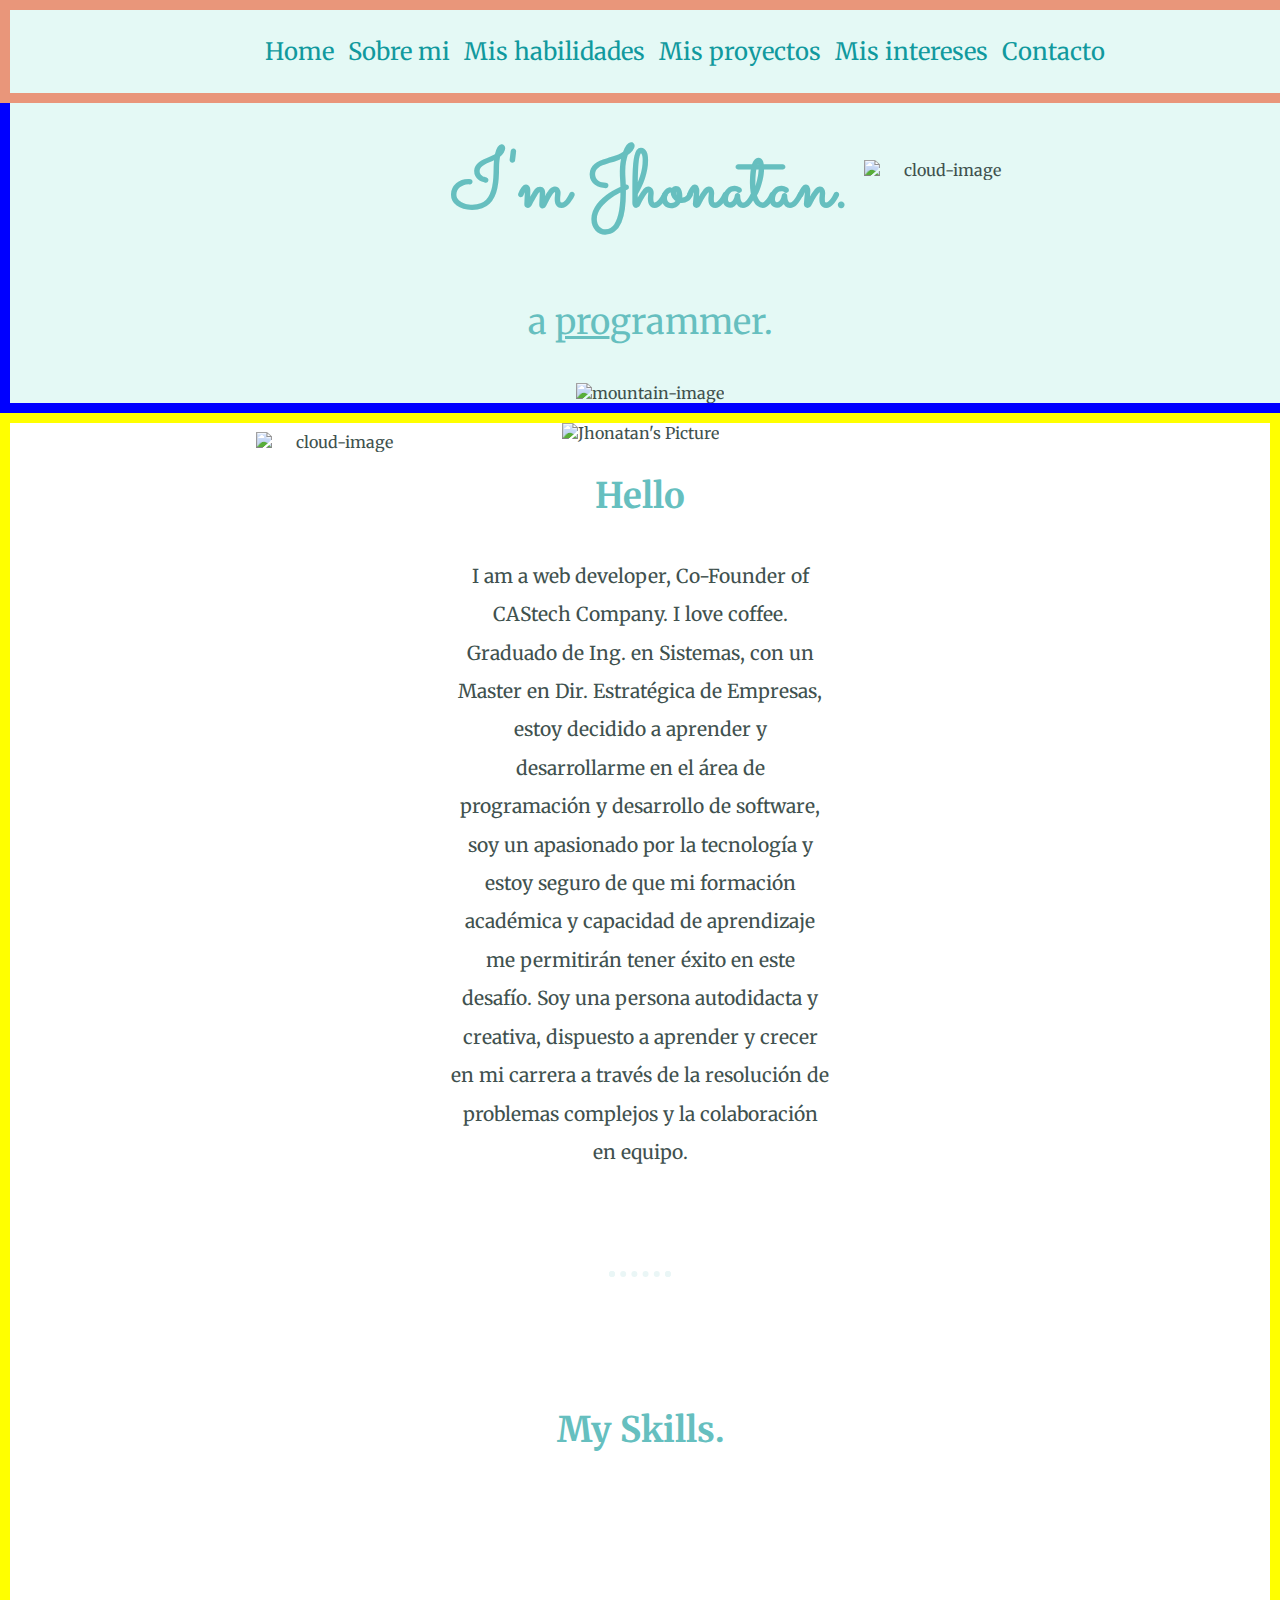
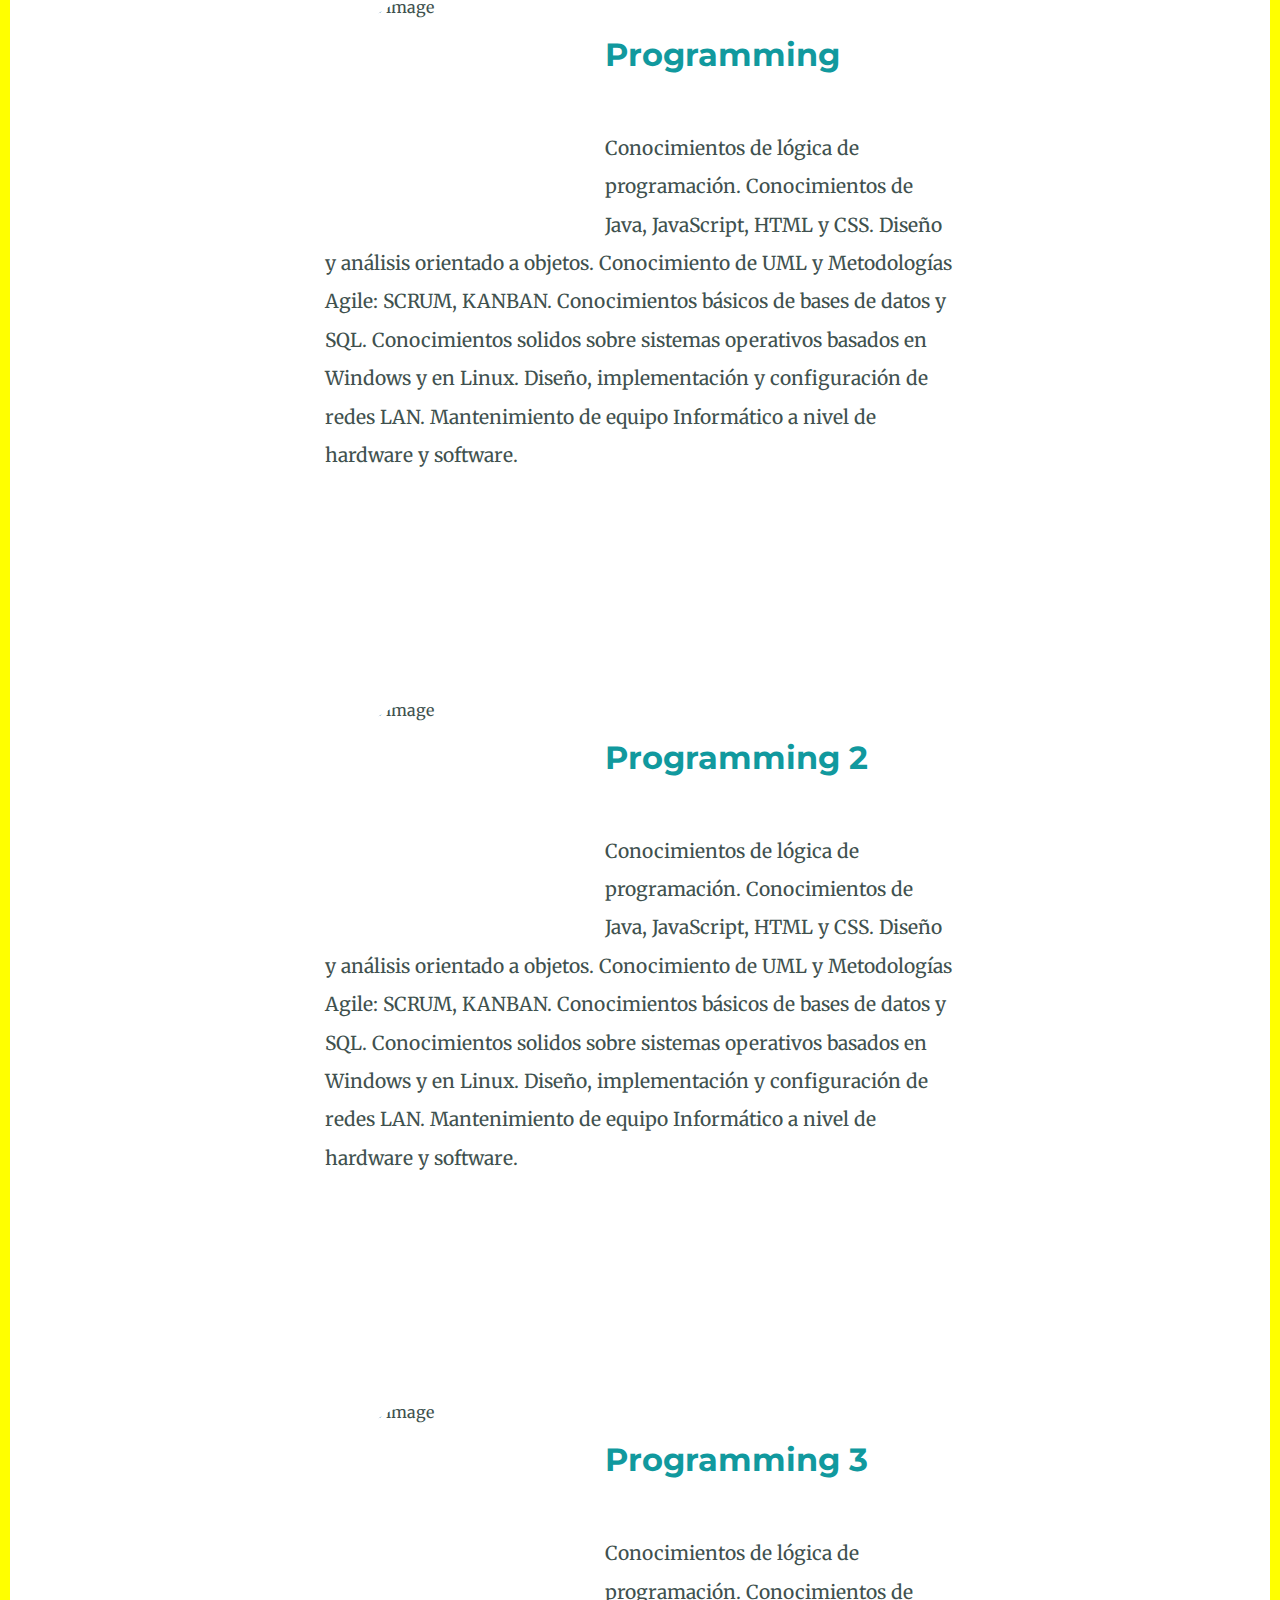
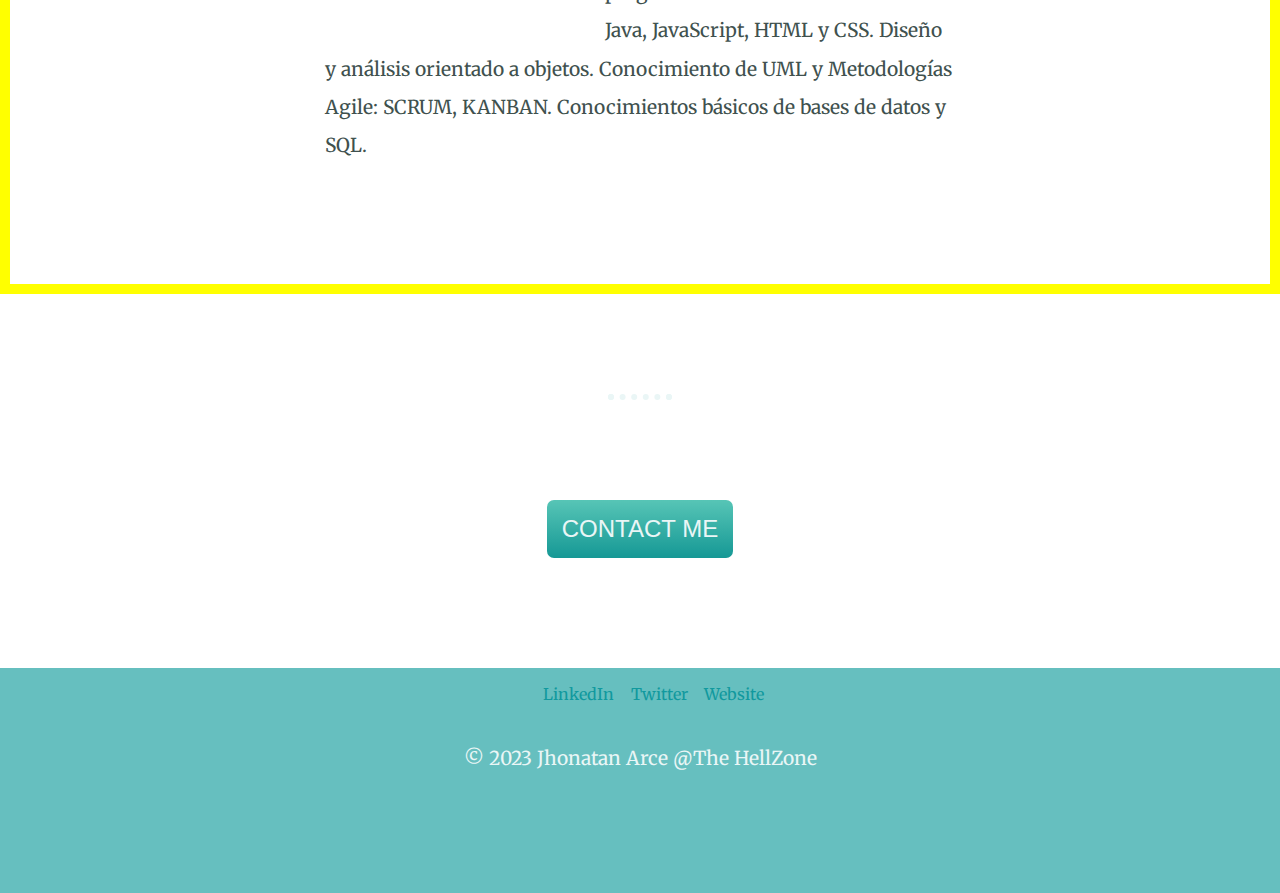
==== index.html @ 9ab86572 "Update index.html" ====
<!doctype html>
<html class="no-js" lang="en">

<head>
  <meta charset="utf-8">
  <title>Jhonatan Arce</title>
  <meta name="description" content="">
  <meta name="viewport" content="width=device-width, initial-scale=1">

  <meta property="og:title" content="">
  <meta property="og:type" content="">
  <meta property="og:url" content="">
  <meta property="og:image" content="">

  <link rel="manifest" href="site.webmanifest">
  <link rel="apple-touch-icon" href="icon.png">
  <!-- Place favicon.ico in the root directory -->

  <link rel="stylesheet" href="css/normalize.css">
  <link rel="stylesheet" href="css/style.css">
  <link rel="stylesheet" href="css/main.css">
  <link rel="icon" href="favicon1.ico">

  <!-- GOOGLE FONTS-->
  <link rel="preconnect" href="https://fonts.googleapis.com">
  <link rel="preconnect" href="https://fonts.gstatic.com" crossorigin>
  <link href="https://fonts.googleapis.com/css2?family=Merriweather&family=Montserrat&family=Sacramento&display=swap" rel="stylesheet">

  <meta name="theme-color" content="#fafafa">
</head>

<body>
<header id="menu">
  <section>
    <nav id="">
      <ul id="items">
        <li>
          <a class="menus" href="">Home</a>
        </li>
        <li>
          <a class="menus" href="">Sobre mi</a>
        </li>
        <li>
          <a class="menus" href="">Mis habilidades</a>
        </li>
        <li>
          <a class="menus" href="">Mis proyectos</a>
        </li>
        <li>
          <a class="menus" href="">Mis intereses</a>
        </li>
        <li>
          <a class="menus" href="">Contacto</a>
        </li>
      </ul>
    </nav>
  </section>
</header>
<div class="top-container">
  <h1>I'm Jhonatan.</h1>
  <h2 class="titulo1">a <span class="pro">pro</span>grammer.</h2>
  <img class="top-cloud" src="./my_css_site/img/cloud.png" alt="cloud-image">
  <img class="bottom-cloud" src="./my_css_site/img/cloud.png" alt="cloud-image">
  <img class="mountain" src="./my_css_site/img/mountain.png" alt="mountain-image">
</div>

<div class="middle-container">
  <div class="profile">
<img id="profile-pic" alt="Jhonatan's Picture" src="./my_css_site/img/jhon.png"/>
    <h2>Hello</h2>
    <p class="intro">I am a web developer, Co-Founder of CAStech Company. I love coffee.
      Graduado de Ing. en Sistemas, con un Master en Dir. Estratégica de Empresas, estoy decidido
      a aprender y desarrollarme
      en el área de programación y desarrollo de software, soy un apasionado por la tecnología y estoy seguro
      de que mi formación académica y capacidad de aprendizaje me permitirán tener éxito en este desafío.
      Soy una persona autodidacta y creativa, dispuesto a aprender y crecer en mi carrera a través de la resolución de
      problemas complejos y la colaboración en equipo.
    </p>
</div>
<hr>
<div class="skills">
  <h2 id="skillT">My Skills.</h2>
  <div class="skill-row">
    <img class="skills-img" src="./my_css_site/img/skills.gif" alt="skills image">
    <h3>Programming</h3>
    <p>
      Conocimientos de lógica de programación.
      Conocimientos de Java, JavaScript, HTML y CSS.
      Diseño y análisis orientado a objetos.
      Conocimiento de UML y Metodologías Agile: SCRUM, KANBAN.
      Conocimientos básicos de bases de datos y SQL.
      Conocimientos solidos sobre sistemas operativos basados en Windows y en Linux.
      Diseño, implementación y configuración de redes LAN.
      Mantenimiento de equipo Informático a nivel de hardware y software.
    </p>
  </div>

  <div class="skill-row">
    <img class="skills-img2" src="./my_css_site/img/skills.gif" alt="skills image">
    <h3>Programming 2</h3>
    <p>
      Conocimientos de lógica de programación.
      Conocimientos de Java, JavaScript, HTML y CSS.
      Diseño y análisis orientado a objetos.
      Conocimiento de UML y Metodologías Agile: SCRUM, KANBAN.
      Conocimientos básicos de bases de datos y SQL.
      Conocimientos solidos sobre sistemas operativos basados en Windows y en Linux.
      Diseño, implementación y configuración de redes LAN.
      Mantenimiento de equipo Informático a nivel de hardware y software.
    </p>
   </div>

    <div class="skill-row">
    <img class="skills-img2" src="./my_css_site/img/skills.gif" alt="skills image">
      <h3>Programming 3</h3>
      <p>
      Conocimientos de lógica de programación.
      Conocimientos de Java, JavaScript, HTML y CSS.
      Diseño y análisis orientado a objetos.
      Conocimiento de UML y Metodologías Agile: SCRUM, KANBAN.
      Conocimientos básicos de bases de datos y SQL.
      </p>
    </div>
  </div>
</div>
<hr>

<div class="boton1">
<a href="#" class="BUTTON_VFC">CONTACT ME</a>

</div>


<div class="pie">
<footer>
  <ul>
    <li>
      <a href="">LinkedIn</a>
    </li>
    <li>
      <a href="">Twitter</a>
    </li>
    <li>
      <a href="">Website</a>
    </li>
  </ul>
  <p> &copy 2023 Jhonatan Arce @The HellZone</p>
</footer>
</div>
<!--<div class="middle-container">
  &lt;!&ndash;<h1>I'm Jhonatan</h1>
  <p>a programmer</p>&ndash;&gt;
</div>
<div class="bottom-container">
 &lt;!&ndash; <h1>I'm Jhonatan</h1>
  <p>a programmer</p>&ndash;&gt;
</div>-->




  <script src="js/vendor/modernizr-3.11.2.min.js"></script>
  <script src="js/plugins.js"></script>
  <script src="js/main.js"></script>

  <!-- Google Analytics: change UA-XXXXX-Y to be your site's ID. -->
  <script>
    window.ga = function () { ga.q.push(arguments) }; ga.q = []; ga.l = +new Date;
    ga('create', 'UA-XXXXX-Y', 'auto'); ga('set', 'anonymizeIp', true); ga('set', 'transport', 'beacon'); ga('send', 'pageview')
  </script>
  <script src="https://www.google-analytics.com/analytics.js" async></script>
</body>

</html>
---- css/style.css ----
body {
  color: #40514E;
  margin: 0;
  text-align: center;
  font-family: 'Merriweather', serif;
}

nav{
  position: fixed;
  width: 100%;
  clear: both;
  padding: 10px;
  z-index: 9999;
  margin: 0;
  border: solid 10px darksalmon;
  background-color: #E4F9F5;
}

.menus{
  text-decoration: none;
  font-size: 1.5rem;
  margin-left: 10px;
}


.top-container{
  background-color: #E4F9F5;
  border: solid blue 10px;
  width: 100%;
  margin-top: 0;
  padding-top: 100px;
}

.middle-container{
  border: solid yellow 10px;
}
.intro{
width: 30%;
  margin: auto;
}

hr{
  border: dotted #EAF6F6 6px;
  border-bottom: none;
  width: 4%;
  margin: 100px auto;
}

h1{
  width: 100%;
  color: #66BFBF;
  font-family: 'Sacramento', cursive;
  font-size: 5rem;
  line-height: 2;
  display: inline-block;
  margin: 0 auto 0 auto;

}

h2{
  width: 100%;
  color: #66BFBF;
  font-size: 2.2rem;
  padding-bottom: 10px;
}

h3{
  width: 100%;
  color: #11999E;
  font-size: 2rem;
  padding-bottom: 10px;
  font-family: 'Montserrat', sans-serif;
}

a{
  color: #11999E;
}

p{
  width: 100%;
  font-size: 1.2em;
  line-height: 2;
}

.pie{
  background-color: #66BFBF;
  border: 0;
  padding: 0;
  position: absolute;
  margin-top: 10px;
  width: 100%;
  height: 25%;
}

footer{
  width: 100%;
  border: 0;
  padding: 0;
  margin: 0;
  display: inline-block;
  position: relative;
  align-items: center;
  justify-content: center;
  text-align: center;

}

li{
  position: relative;
  display: inline-block;
}

footer > ul{
  width: 50%;
  display: inline-block;

}

footer ul li{
  display: inline-block;
  position: relative;

  padding-right: 2%;
}

footer a{
  display: inline-block;
  color: #11999E;
  text-decoration: none;
}

footer p{
  display: inline-block;
  color: #EAF6F6;
  width: 50%;
}

.titulo1{
  font-weight: normal;
}

.pro{
  text-decoration: underline;
}




.BUTTON_VFC {
  background: #57C5B6;
  background-image: -webkit-linear-gradient(top, #57C5B6, #159895);
  background-image: -moz-linear-gradient(top, #57C5B6, #159895);
  background-image: -ms-linear-gradient(top, #57C5B6, #159895);
  background-image: -o-linear-gradient(top, #57C5B6, #159895);

  -webkit-border-radius: 7px;
  -moz-border-radius: 7px;
  border-radius: 7px;
  color: #EAF6F6;
  font-family: Helvetica;
  font-size: 1.5em;
  font-weight: normal;
  padding: 15px;
  text-decoration: none;
  display: inline-block;
  cursor: pointer;
  text-align: center;
}

.BUTTON_VFC:hover {
  border: solid #05BFDB 1px;
  background: #1A5F7A;
  background-image: -webkit-linear-gradient(top, #088395, #57C5B6);
  background-image: -moz-linear-gradient(top, #088395, #57C5B6);
  background-image: -ms-linear-gradient(top, #088395, #57C5B6);
  background-image: -o-linear-gradient(top, #088395, #57C5B6);

  -webkit-border-radius: 7px;
  -moz-border-radius: 7px;
  border-radius: 7px;
  text-decoration: none;
}




.mountain{
  width: 30rem;
  bottom:0;

  position: relative;

}

.bottom-cloud{
  width: 10rem;
  margin-bottom: 10%;
  position: absolute;
  right: 20%;
  top: 10rem;
  animation: moveImage2 20s linear infinite;
}

.top-cloud {
  width: 10rem;
  position: absolute;
  margin: 0%;
  top: 27rem;
  left: 20%;

  animation: moveImage 20s linear infinite;

}

@keyframes moveImage {
  0% {
    left: 0%;
  }
  100% {
    left: calc(100% - 200px); /* Ajusta el valor de 200px según el tamaño de la imagen */
  }
}
@keyframes moveImage2 {
  0% {
    left: 0;
  }
  100% {
    left: calc(80% - 200px); /* Ajusta el valor de 200px según el tamaño de la imagen */
  }
}

.skills{
  width: 100%;
}

.skill-row{
  width: 50%;
  margin: 100px auto 100px auto;
  text-align: left;
  line-height: 2;
  position: relative;
  display: inline-block;
}


.boton1{
  margin-bottom: 100px;
}


.skills-img{
  height: 250px;
  width: 250px;
  border-radius: 50%;
  float: left;
  margin-right: 30px;
}

.skills-img2{
  height: 250px;
  width: 250px;
  border-radius: 50%;
  float: left;

  margin-right: 30px;
}

#skillT{
  top:10px;
  display: inline-block;

}

#profile-pic{
  width: 400px;
}
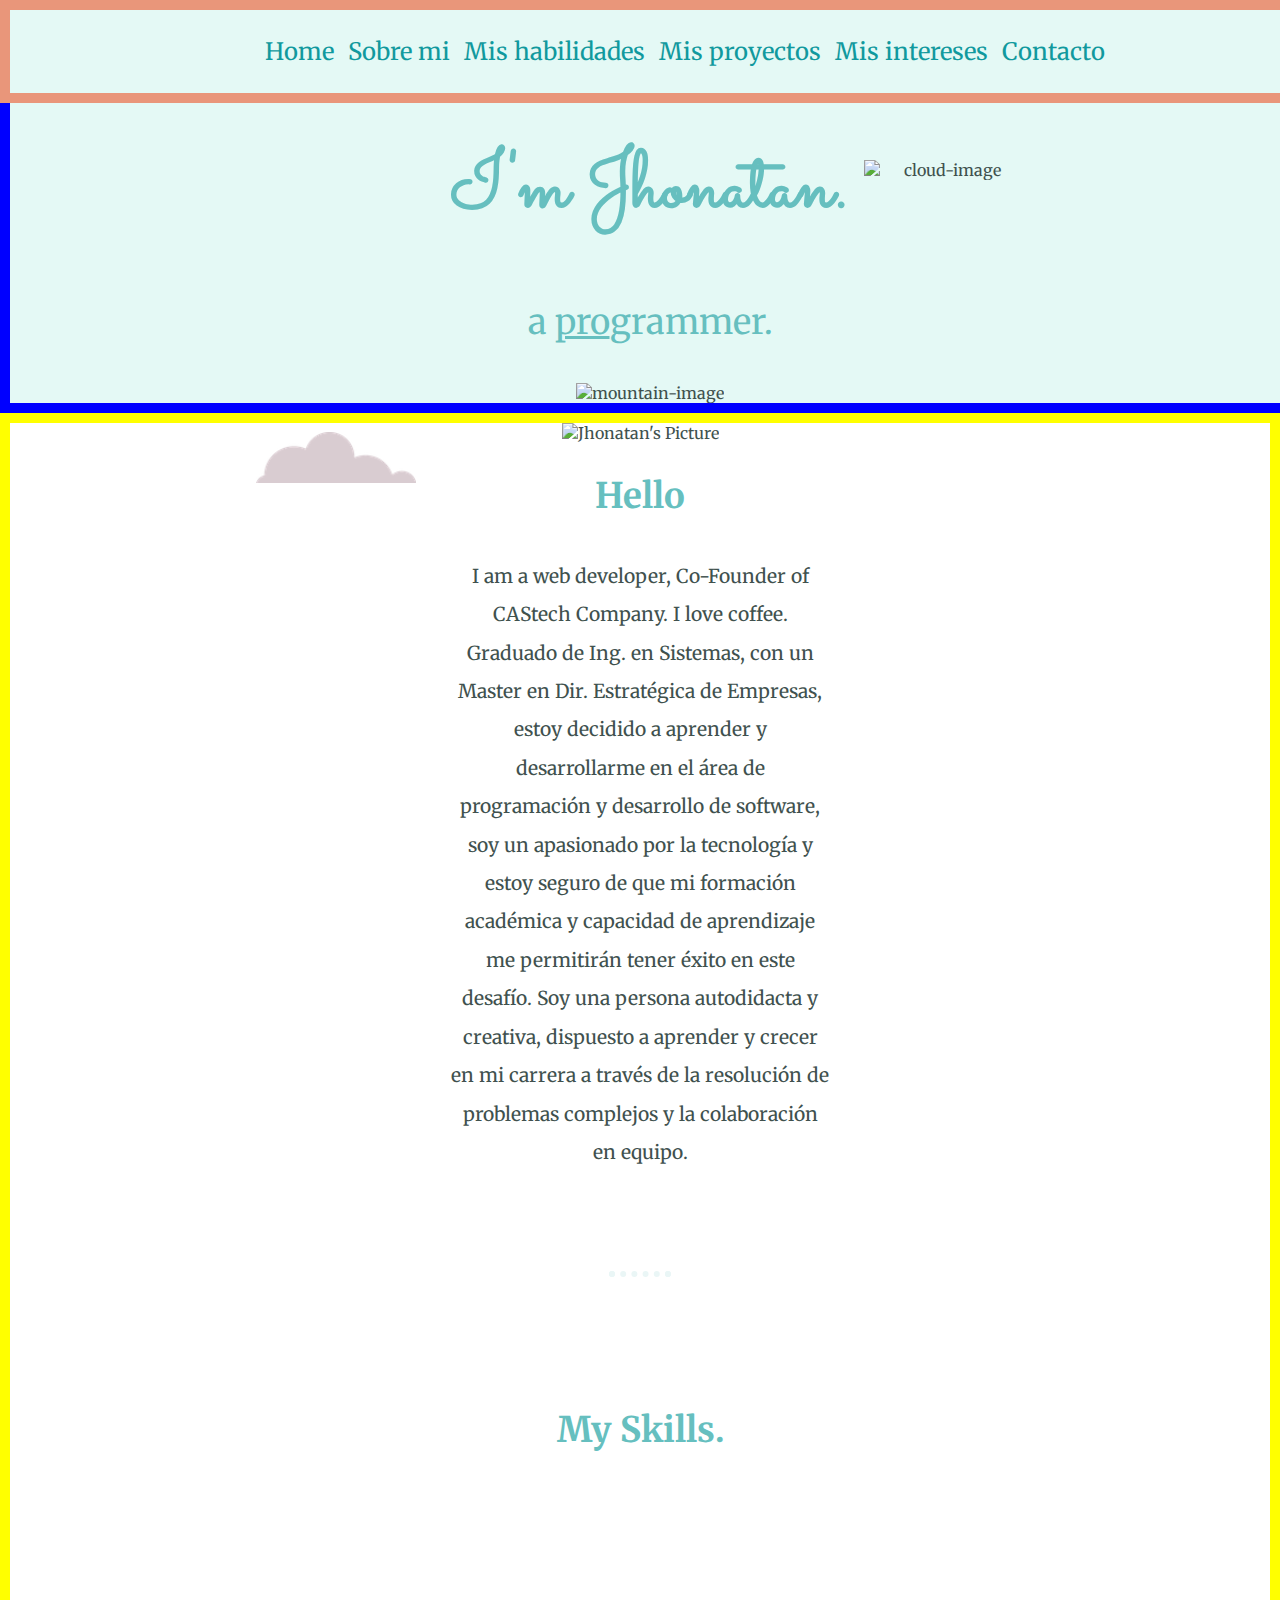
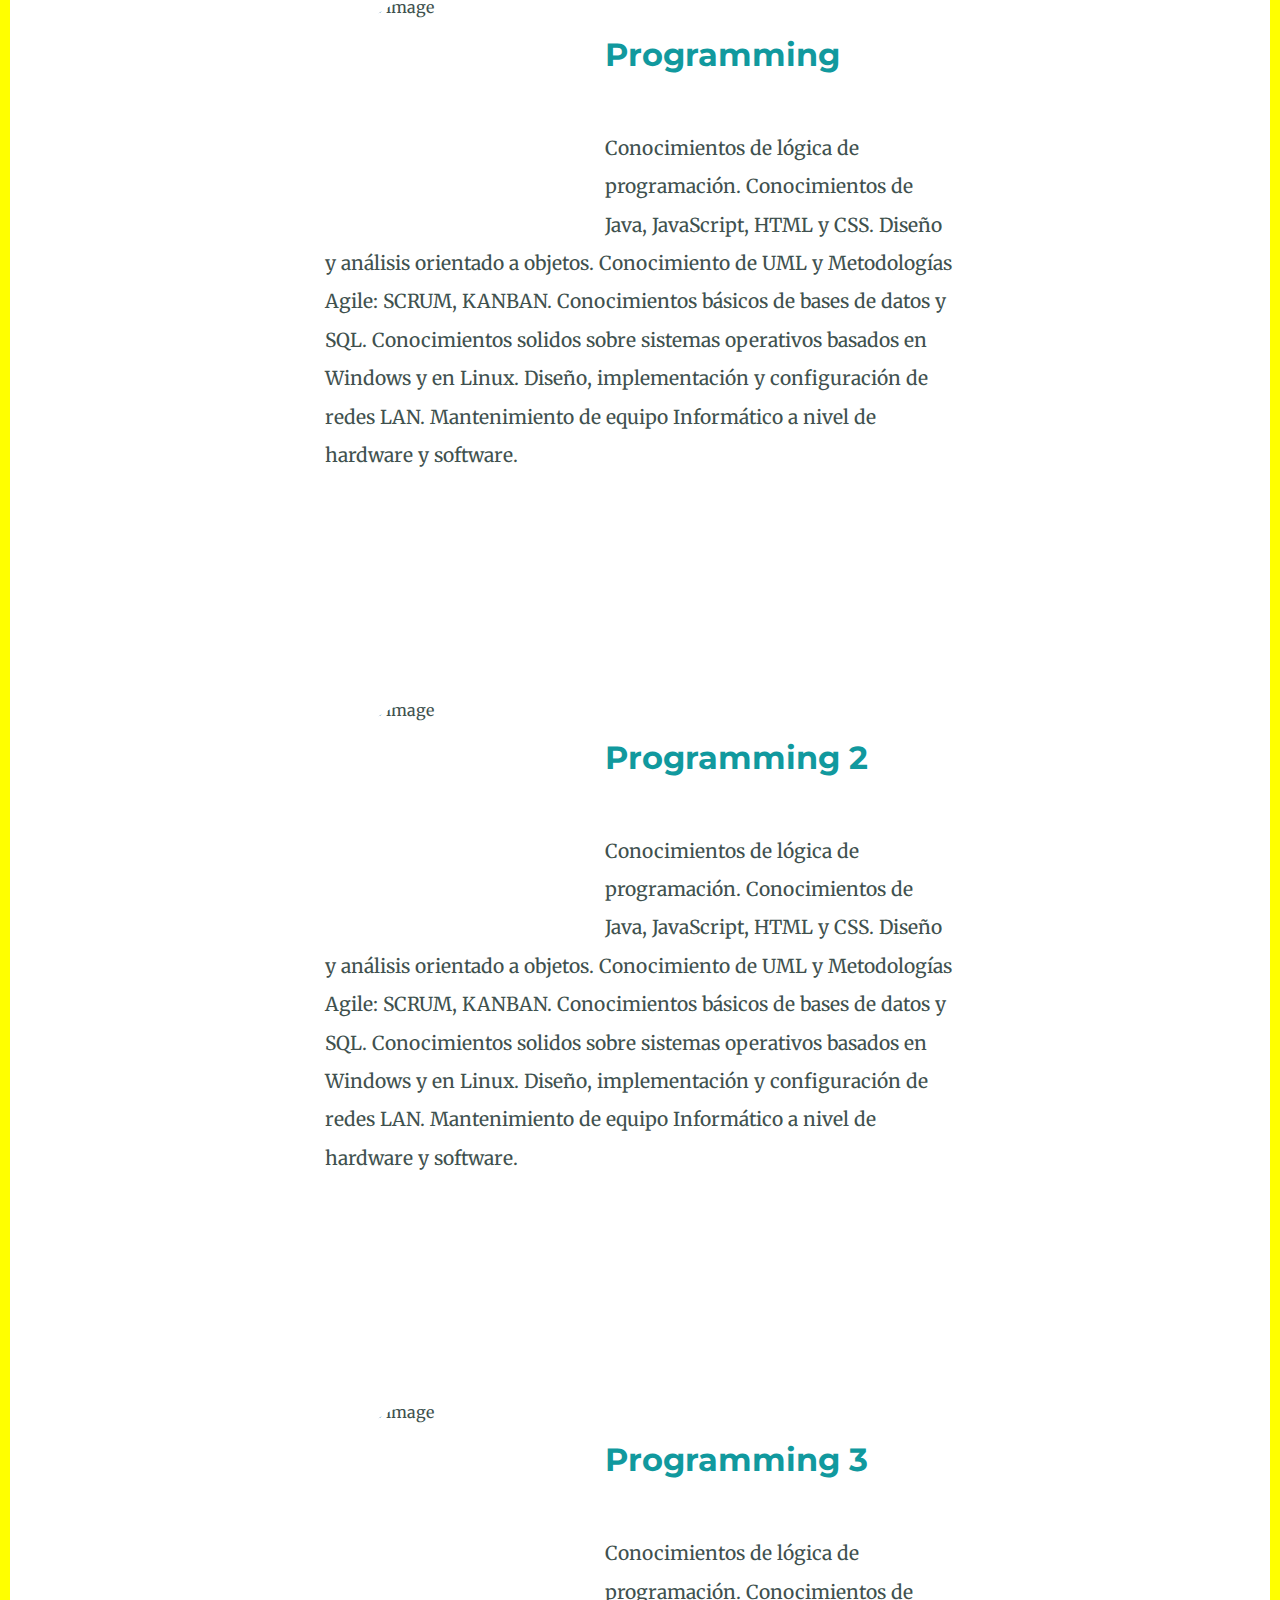
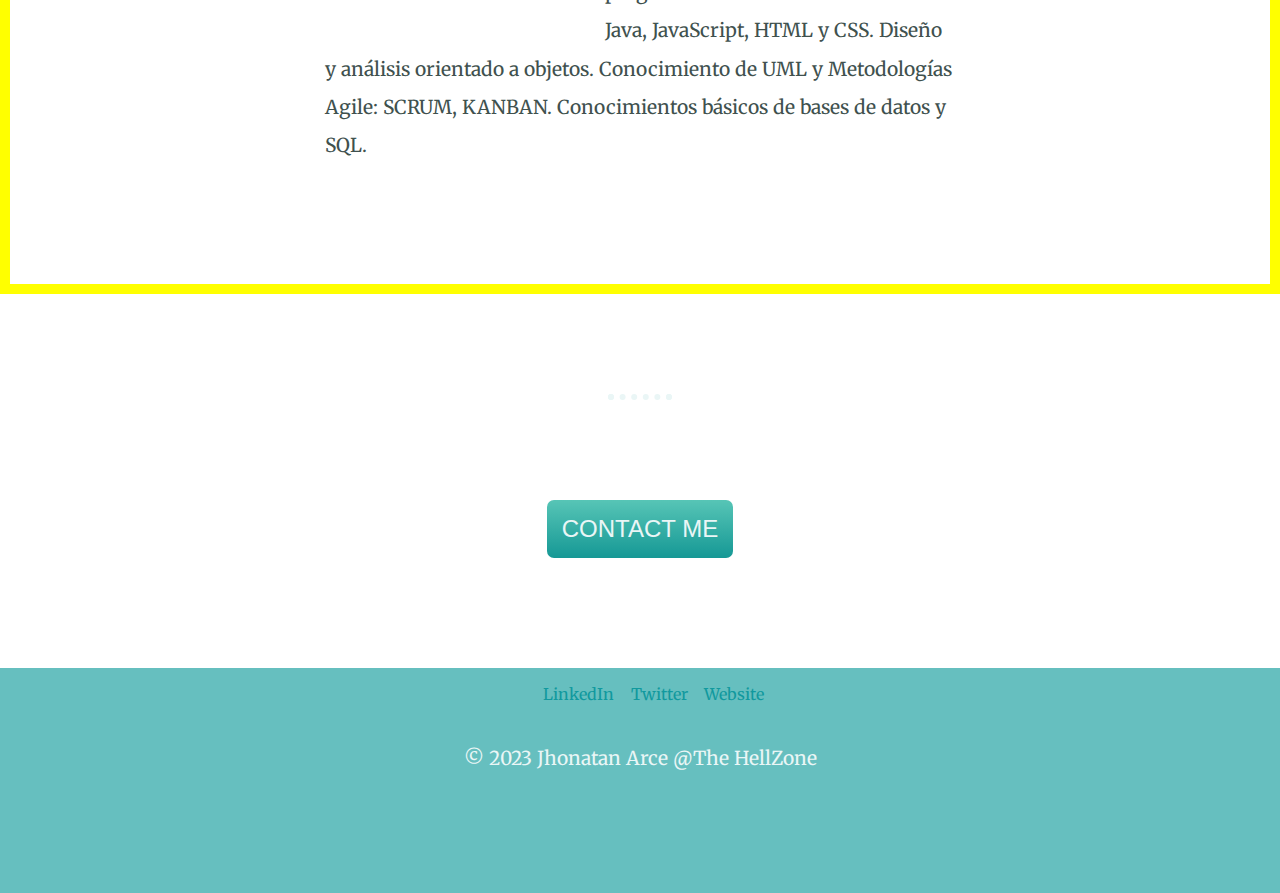
==== commit 2f0f485d: "Update index.html" ====
--- a/index.html
+++ b/index.html
@@ -59,7 +59,7 @@
 <div class="top-container">
   <h1>I'm Jhonatan.</h1>
   <h2 class="titulo1">a <span class="pro">pro</span>grammer.</h2>
-  <img class="top-cloud" src="./my_css_site/img/cloud.png" alt="cloud-image">
+  <img class="top-cloud" src="img/cloud.png" alt="cloud-image">
   <img class="bottom-cloud" src="./my_css_site/img/cloud.png" alt="cloud-image">
   <img class="mountain" src="./my_css_site/img/mountain.png" alt="mountain-image">
 </div>
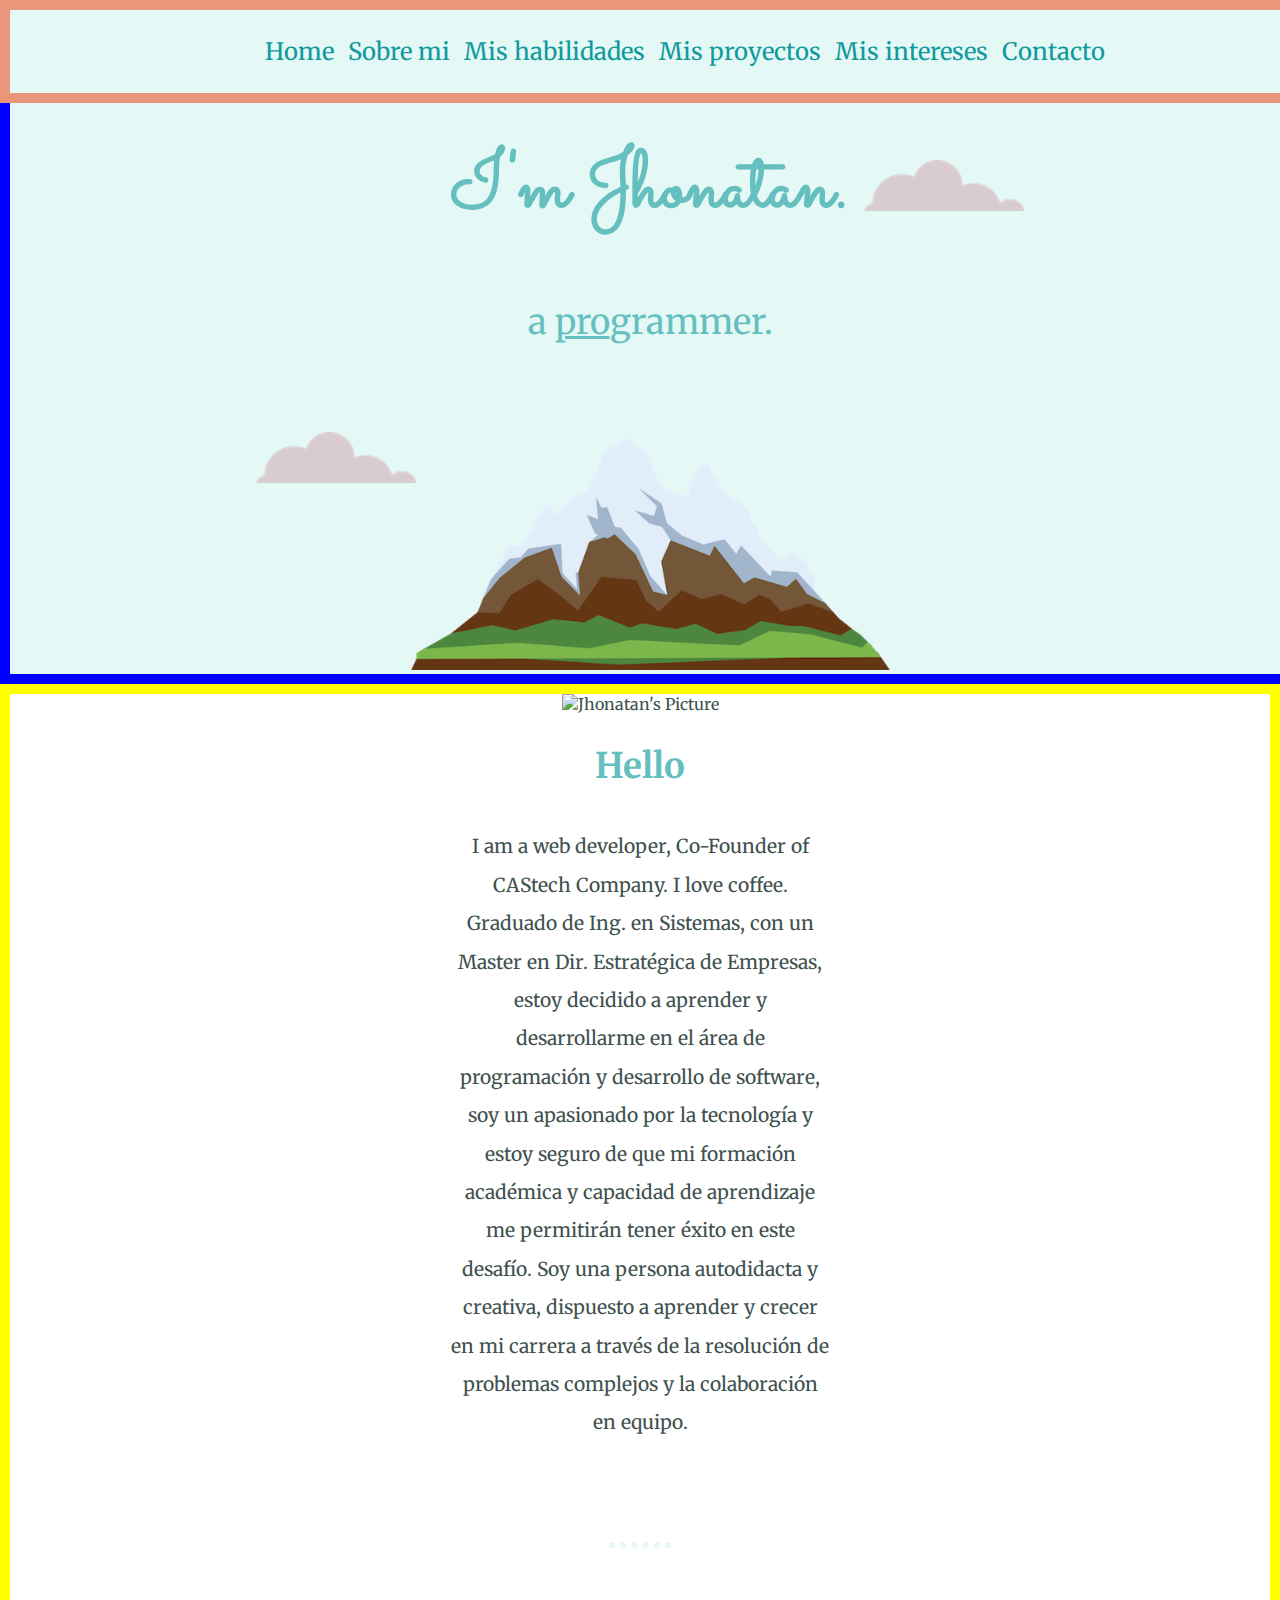
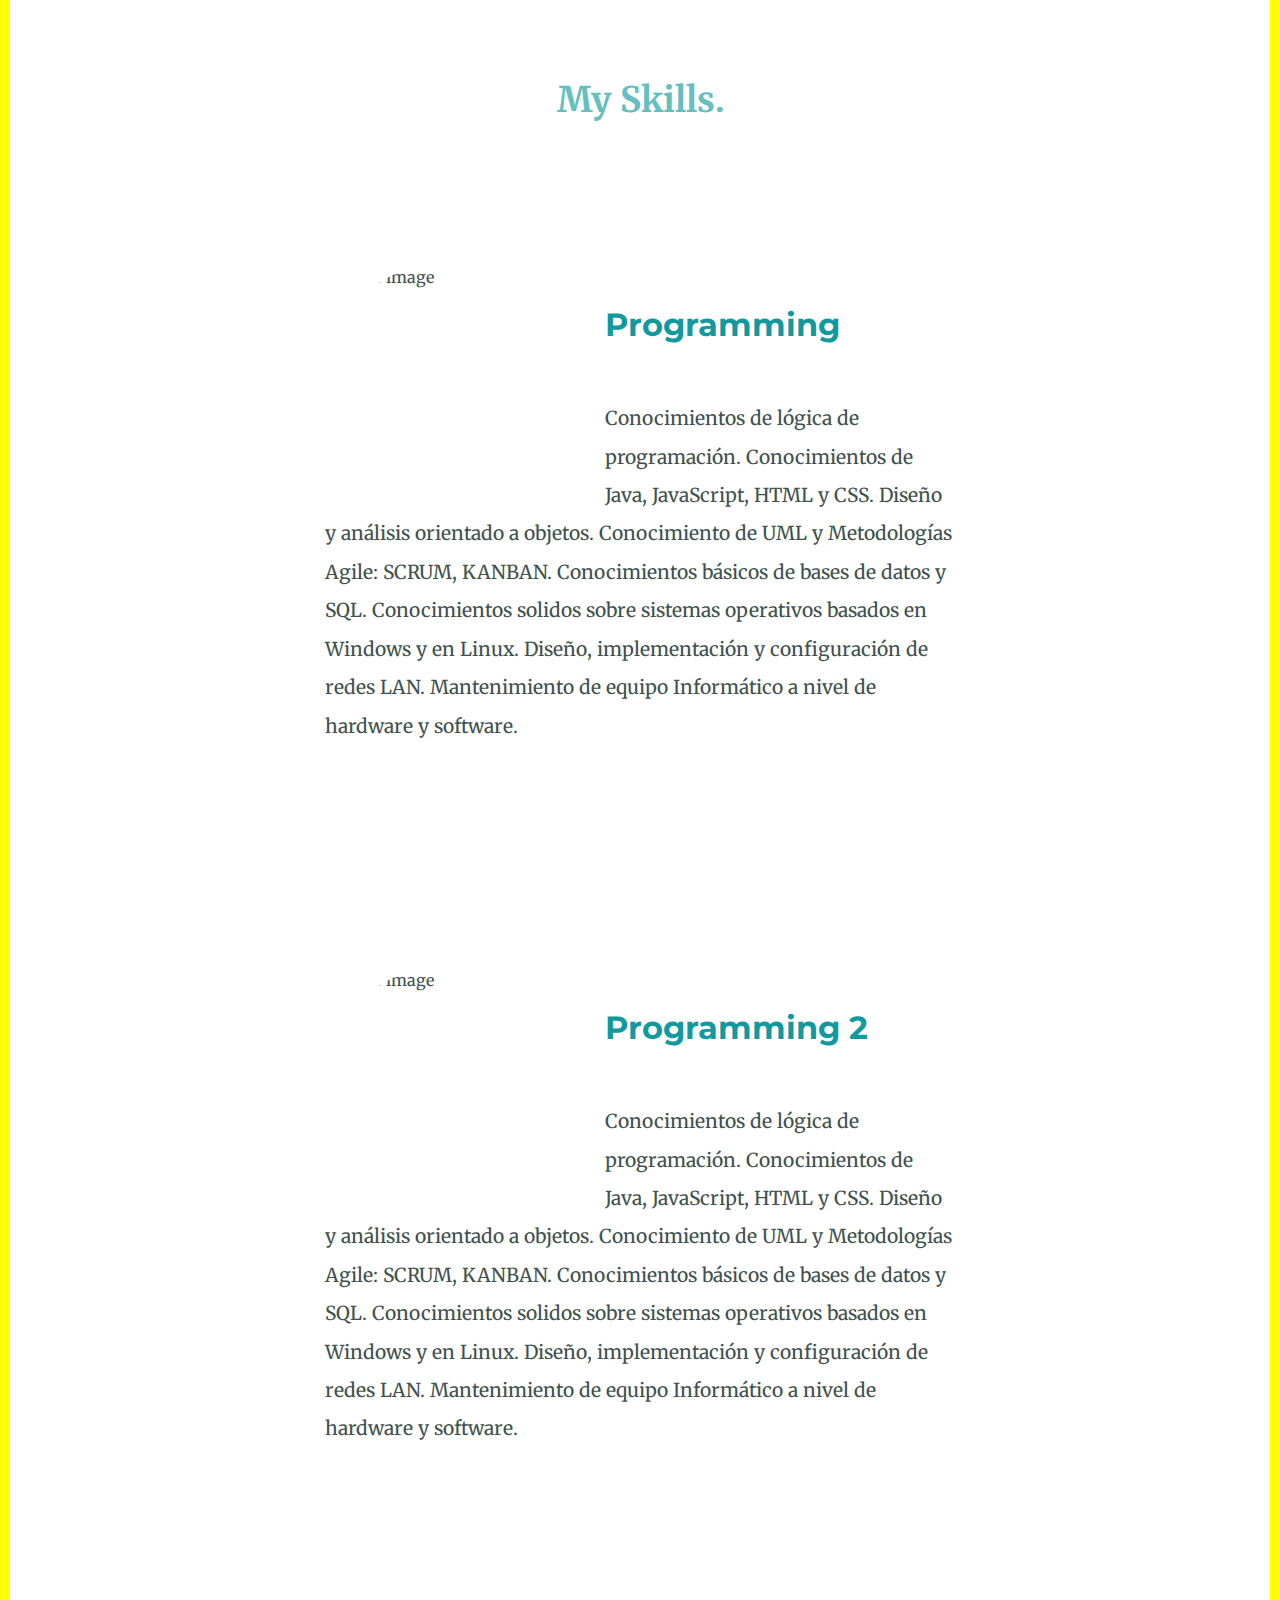
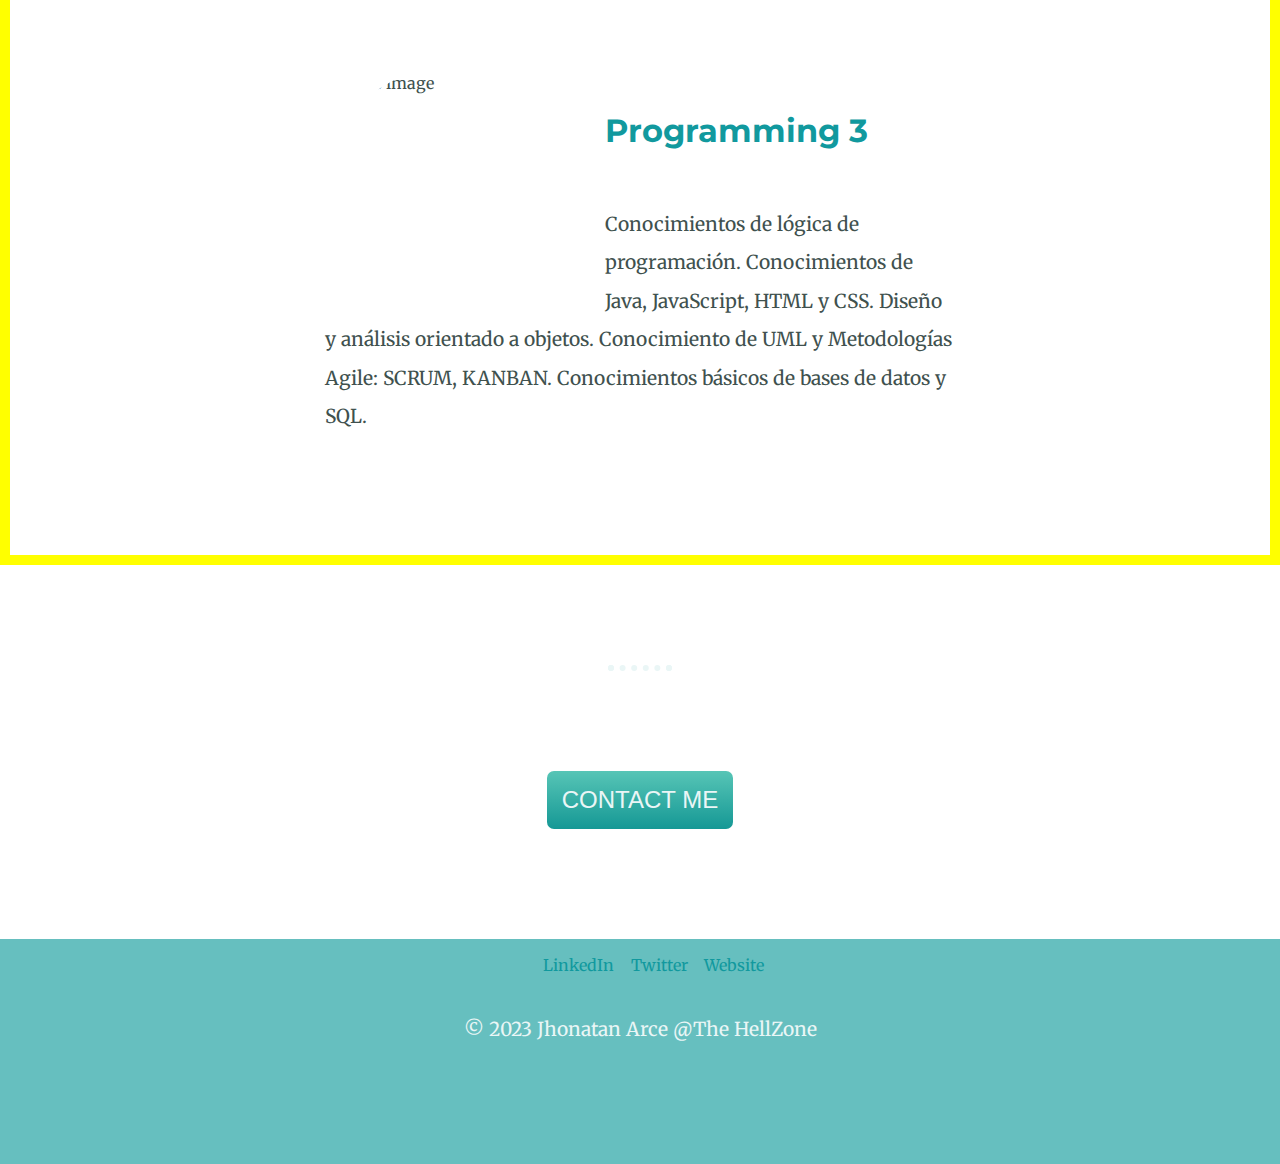
==== commit 079e9b9f: "Update index.html" ====
--- a/index.html
+++ b/index.html
@@ -60,8 +60,8 @@
   <h1>I'm Jhonatan.</h1>
   <h2 class="titulo1">a <span class="pro">pro</span>grammer.</h2>
   <img class="top-cloud" src="img/cloud.png" alt="cloud-image">
-  <img class="bottom-cloud" src="./my_css_site/img/cloud.png" alt="cloud-image">
-  <img class="mountain" src="./my_css_site/img/mountain.png" alt="mountain-image">
+  <img class="bottom-cloud" src="img/cloud.png" alt="cloud-image">
+  <img class="mountain" src="img/mountain.png" alt="mountain-image">
 </div>
 
 <div class="middle-container">
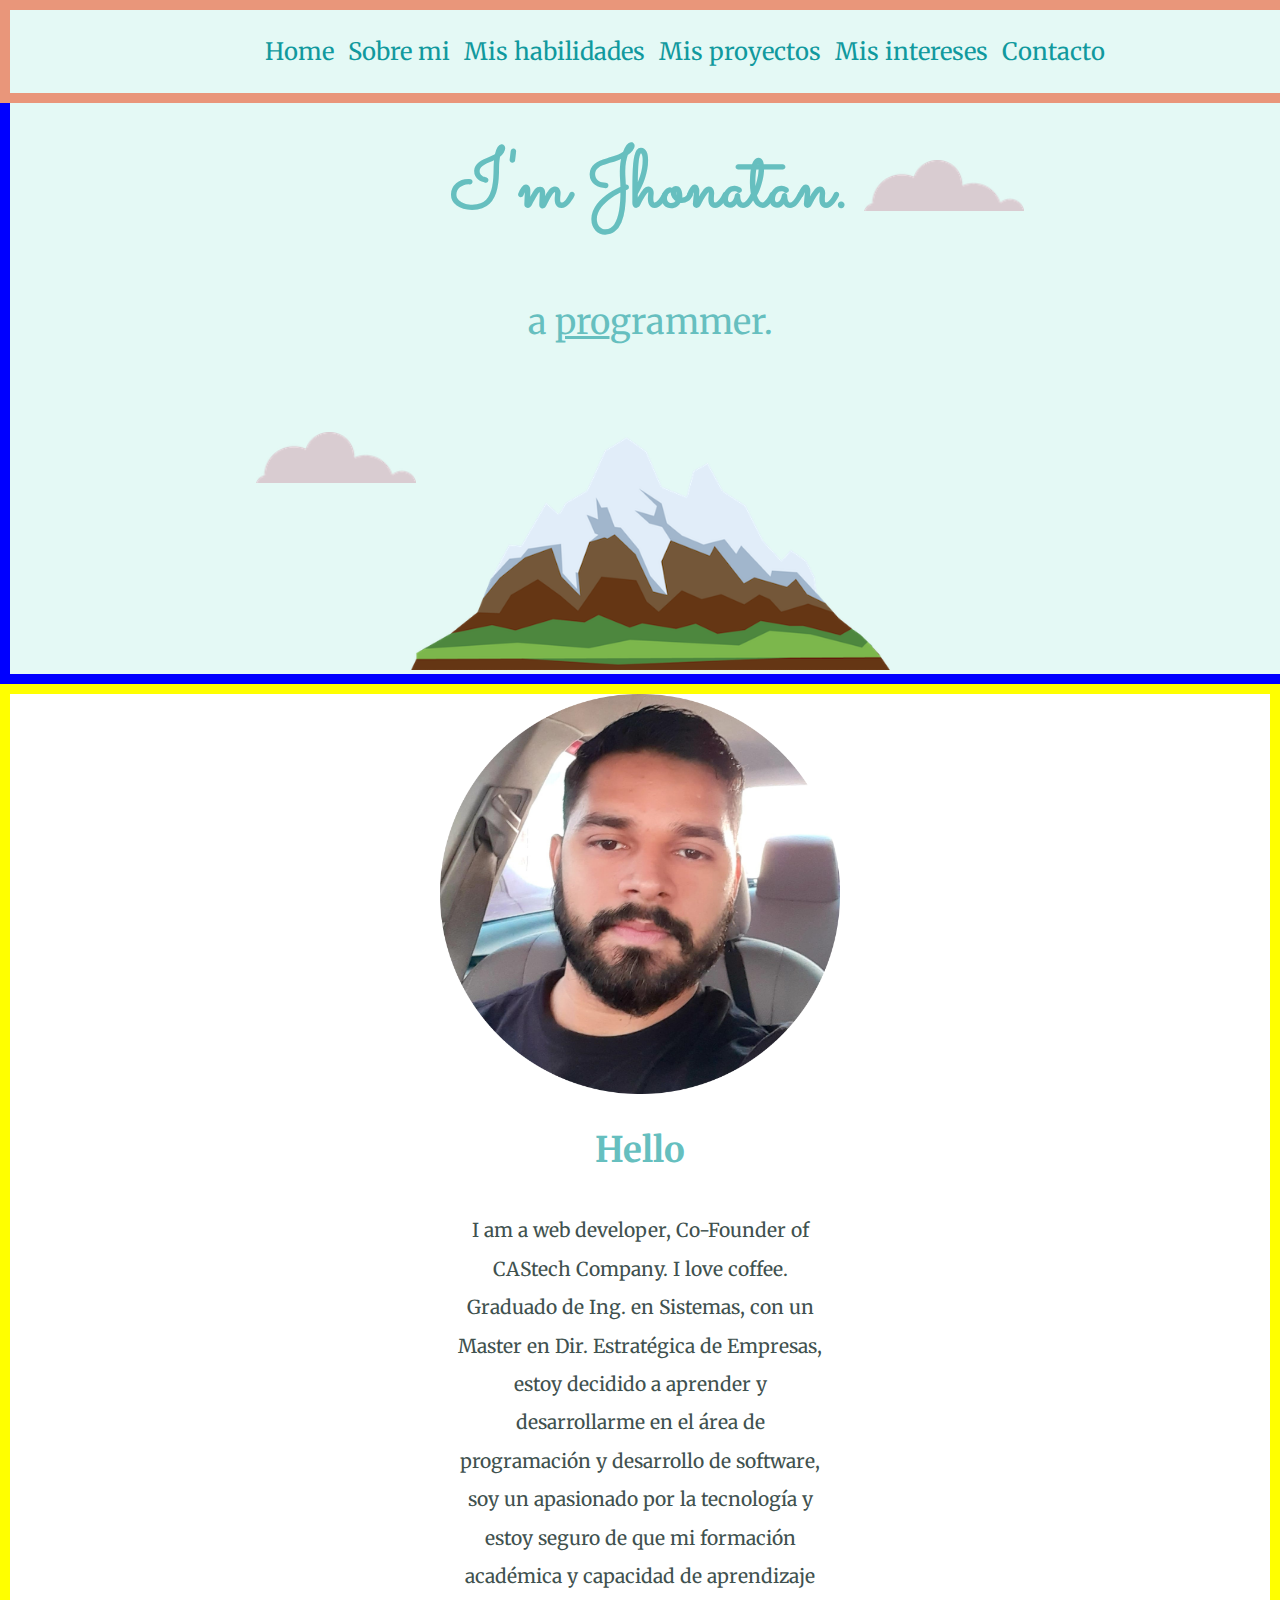
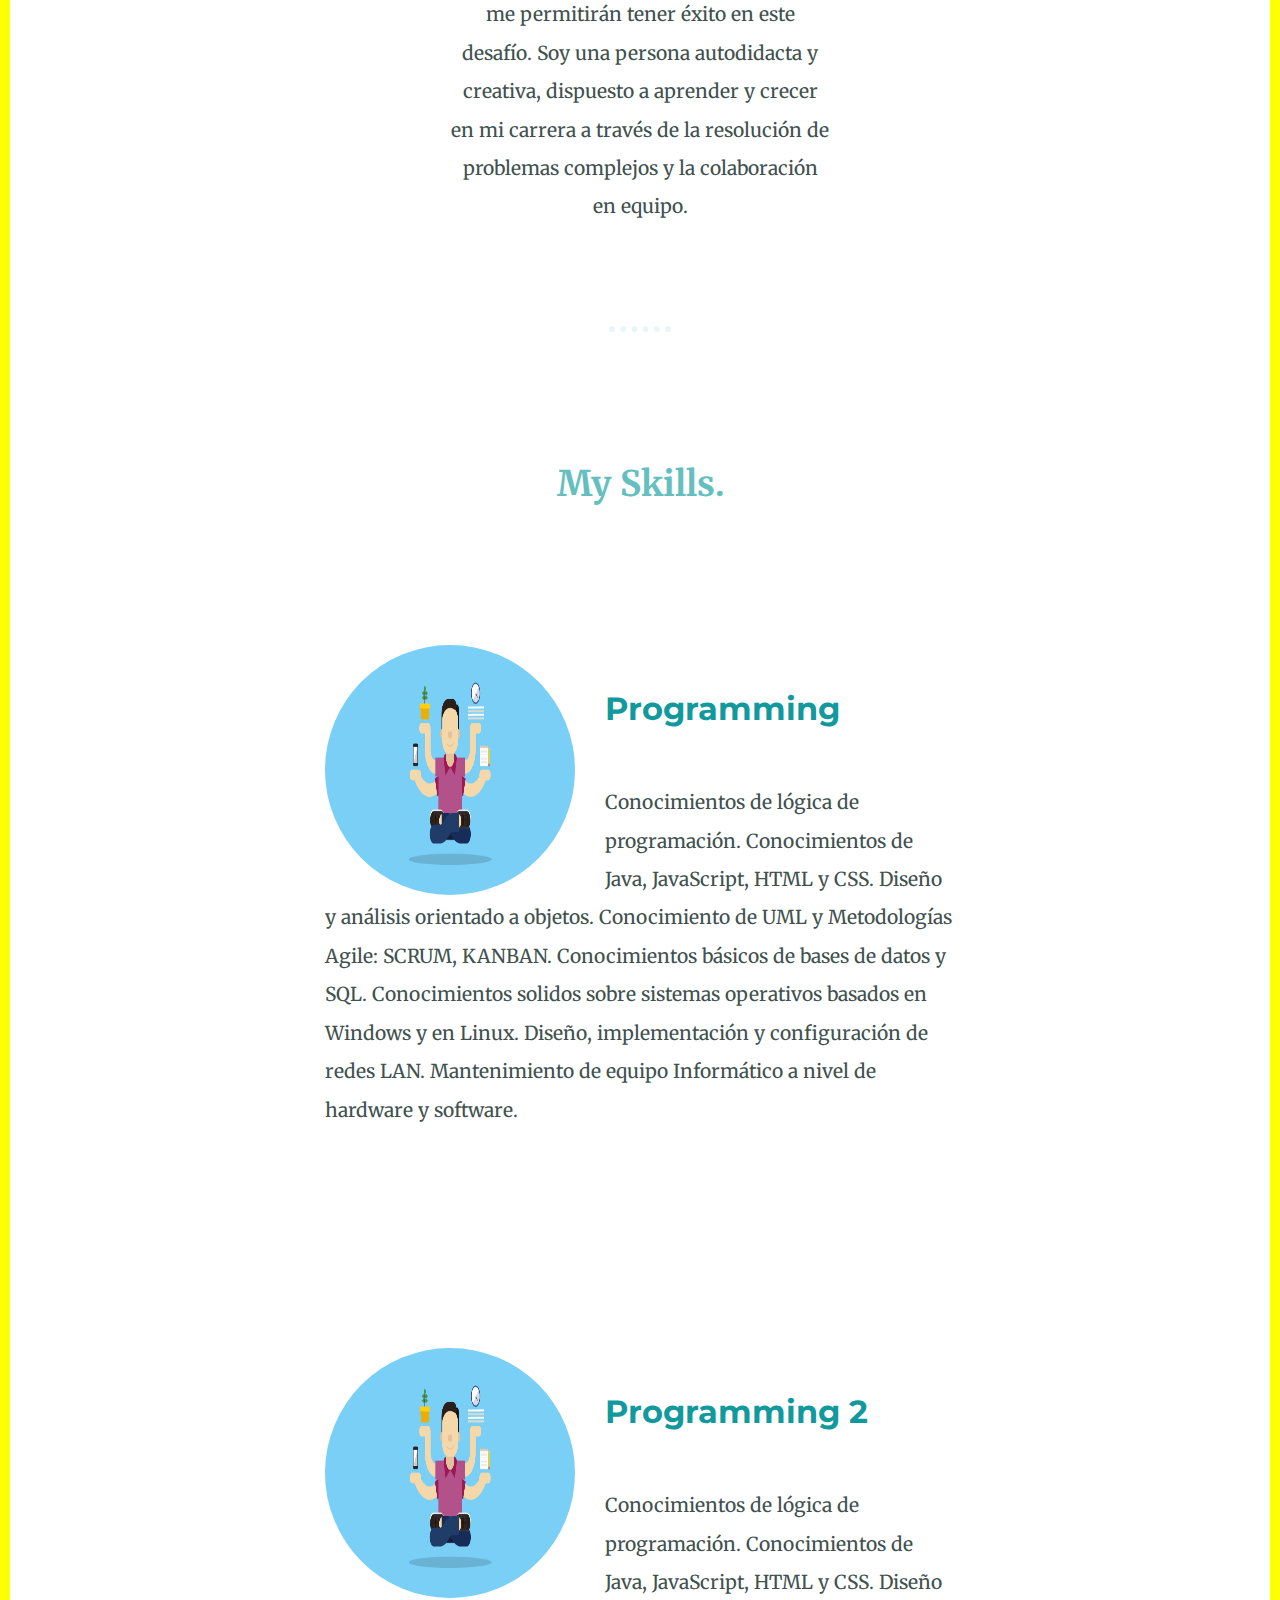
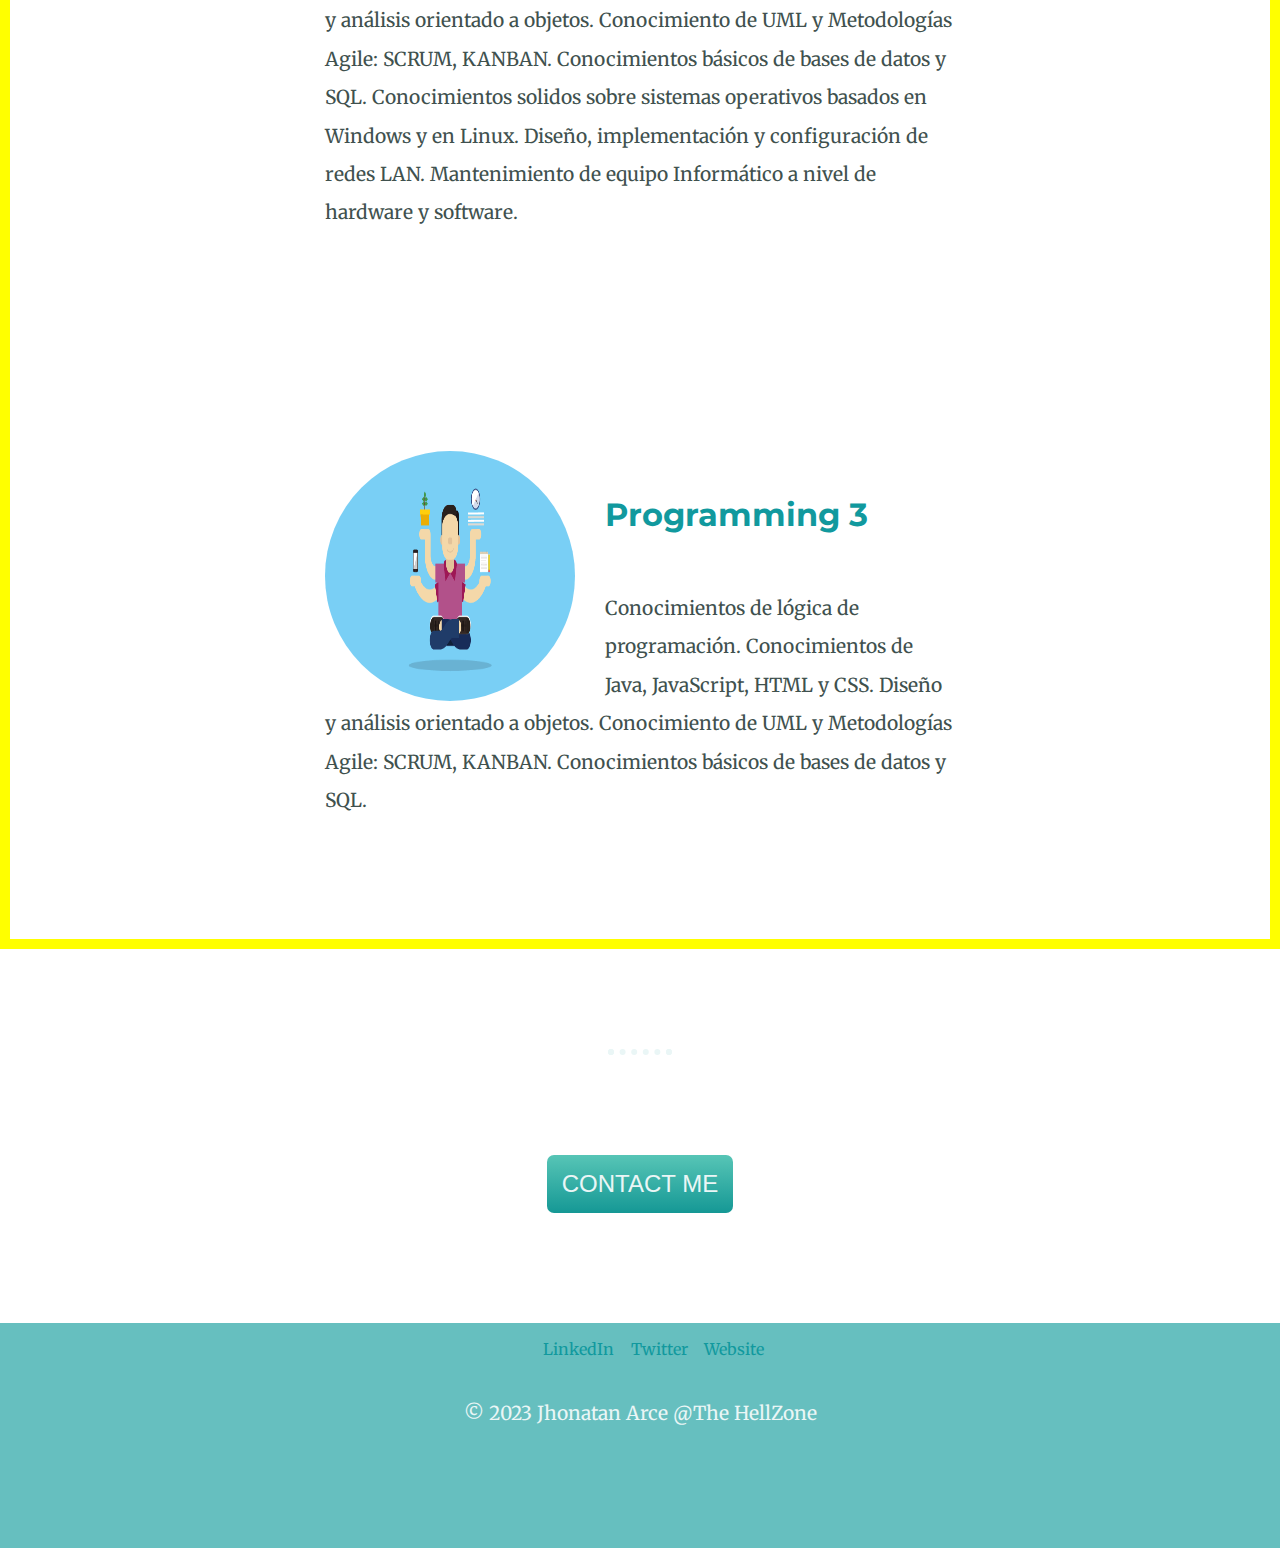
==== commit eba4e010: "Update index.html" ====
--- a/index.html
+++ b/index.html
@@ -66,7 +66,7 @@
 
 <div class="middle-container">
   <div class="profile">
-<img id="profile-pic" alt="Jhonatan's Picture" src="./my_css_site/img/jhon.png"/>
+<img id="profile-pic" alt="Jhonatan's Picture" src="img/jhon.png"/>
     <h2>Hello</h2>
     <p class="intro">I am a web developer, Co-Founder of CAStech Company. I love coffee.
       Graduado de Ing. en Sistemas, con un Master en Dir. Estratégica de Empresas, estoy decidido
@@ -81,7 +81,7 @@
 <div class="skills">
   <h2 id="skillT">My Skills.</h2>
   <div class="skill-row">
-    <img class="skills-img" src="./my_css_site/img/skills.gif" alt="skills image">
+    <img class="skills-img" src="img/skills.gif" alt="skills image">
     <h3>Programming</h3>
     <p>
       Conocimientos de lógica de programación.
@@ -96,7 +96,7 @@
   </div>
 
   <div class="skill-row">
-    <img class="skills-img2" src="./my_css_site/img/skills.gif" alt="skills image">
+    <img class="skills-img2" src="img/skills.gif" alt="skills image">
     <h3>Programming 2</h3>
     <p>
       Conocimientos de lógica de programación.
@@ -111,7 +111,7 @@
    </div>
 
     <div class="skill-row">
-    <img class="skills-img2" src="./my_css_site/img/skills.gif" alt="skills image">
+    <img class="skills-img2" src="img/skills.gif" alt="skills image">
       <h3>Programming 3</h3>
       <p>
       Conocimientos de lógica de programación.
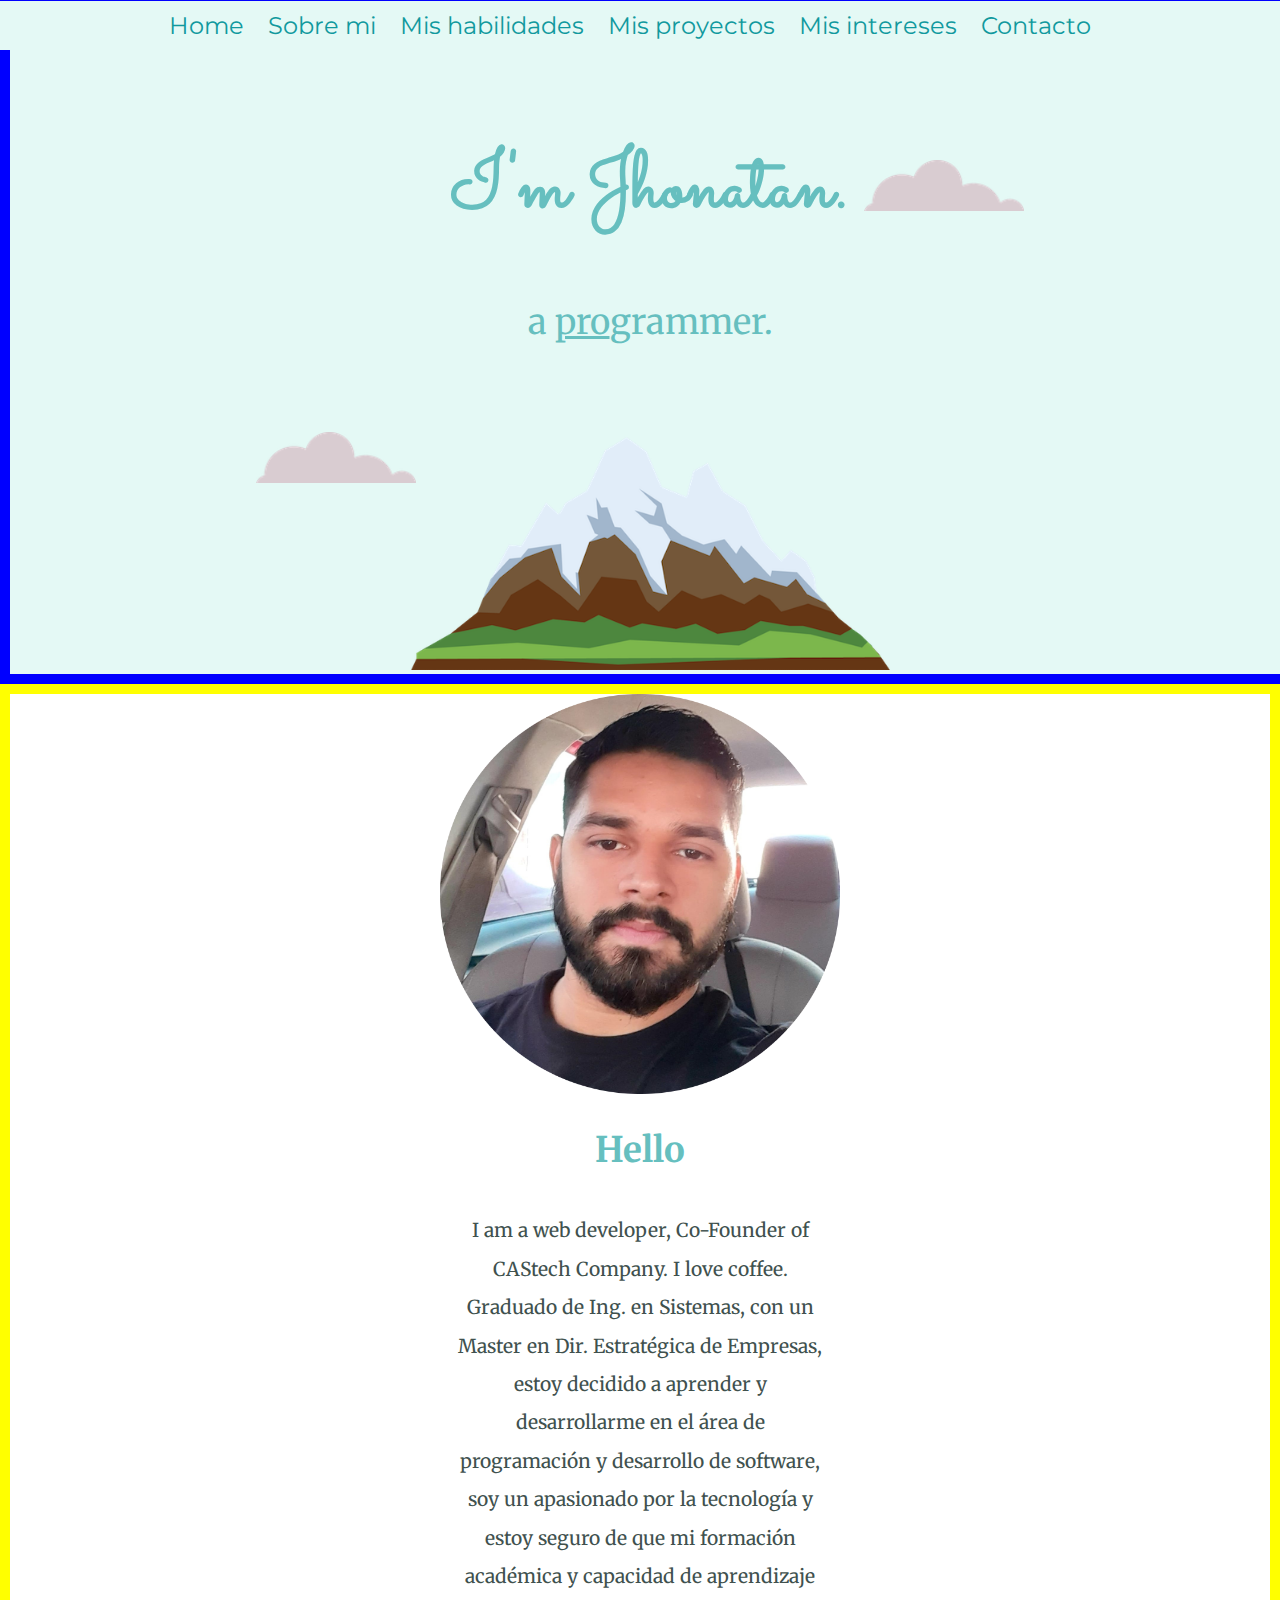
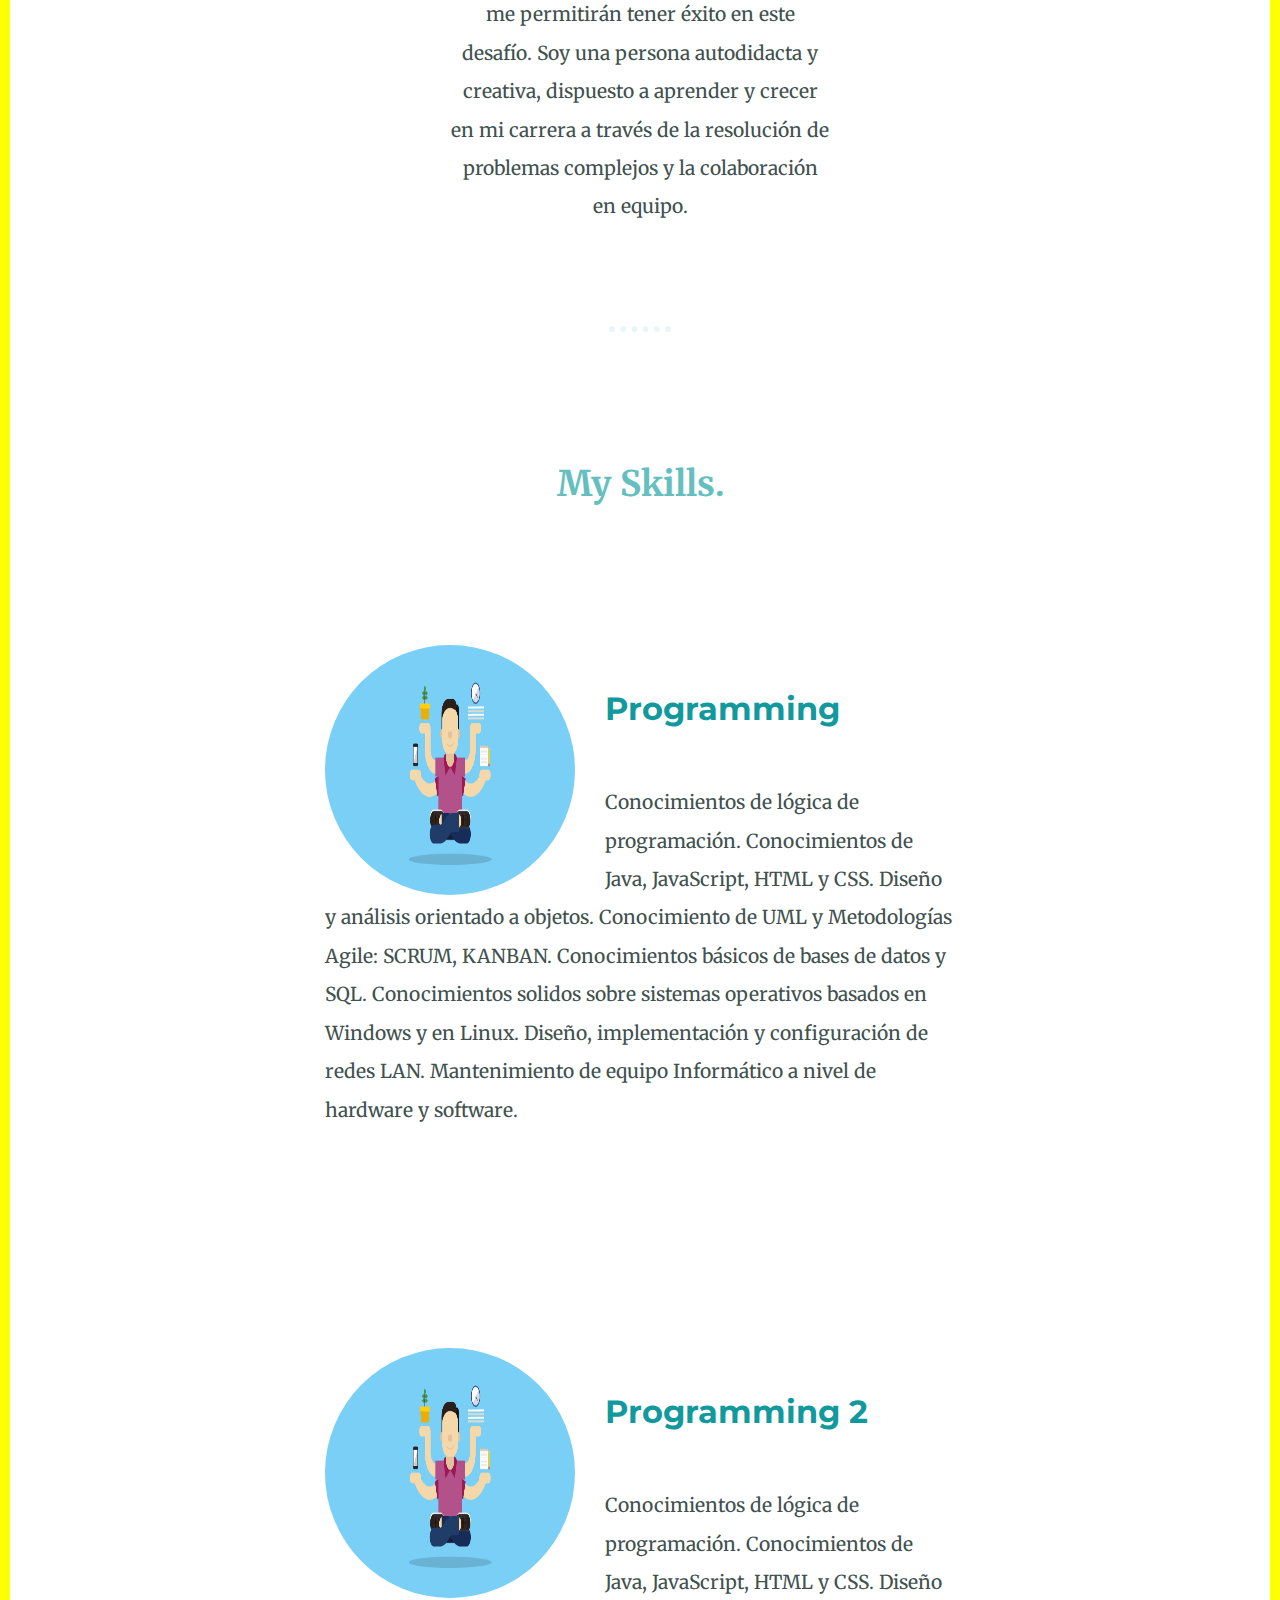
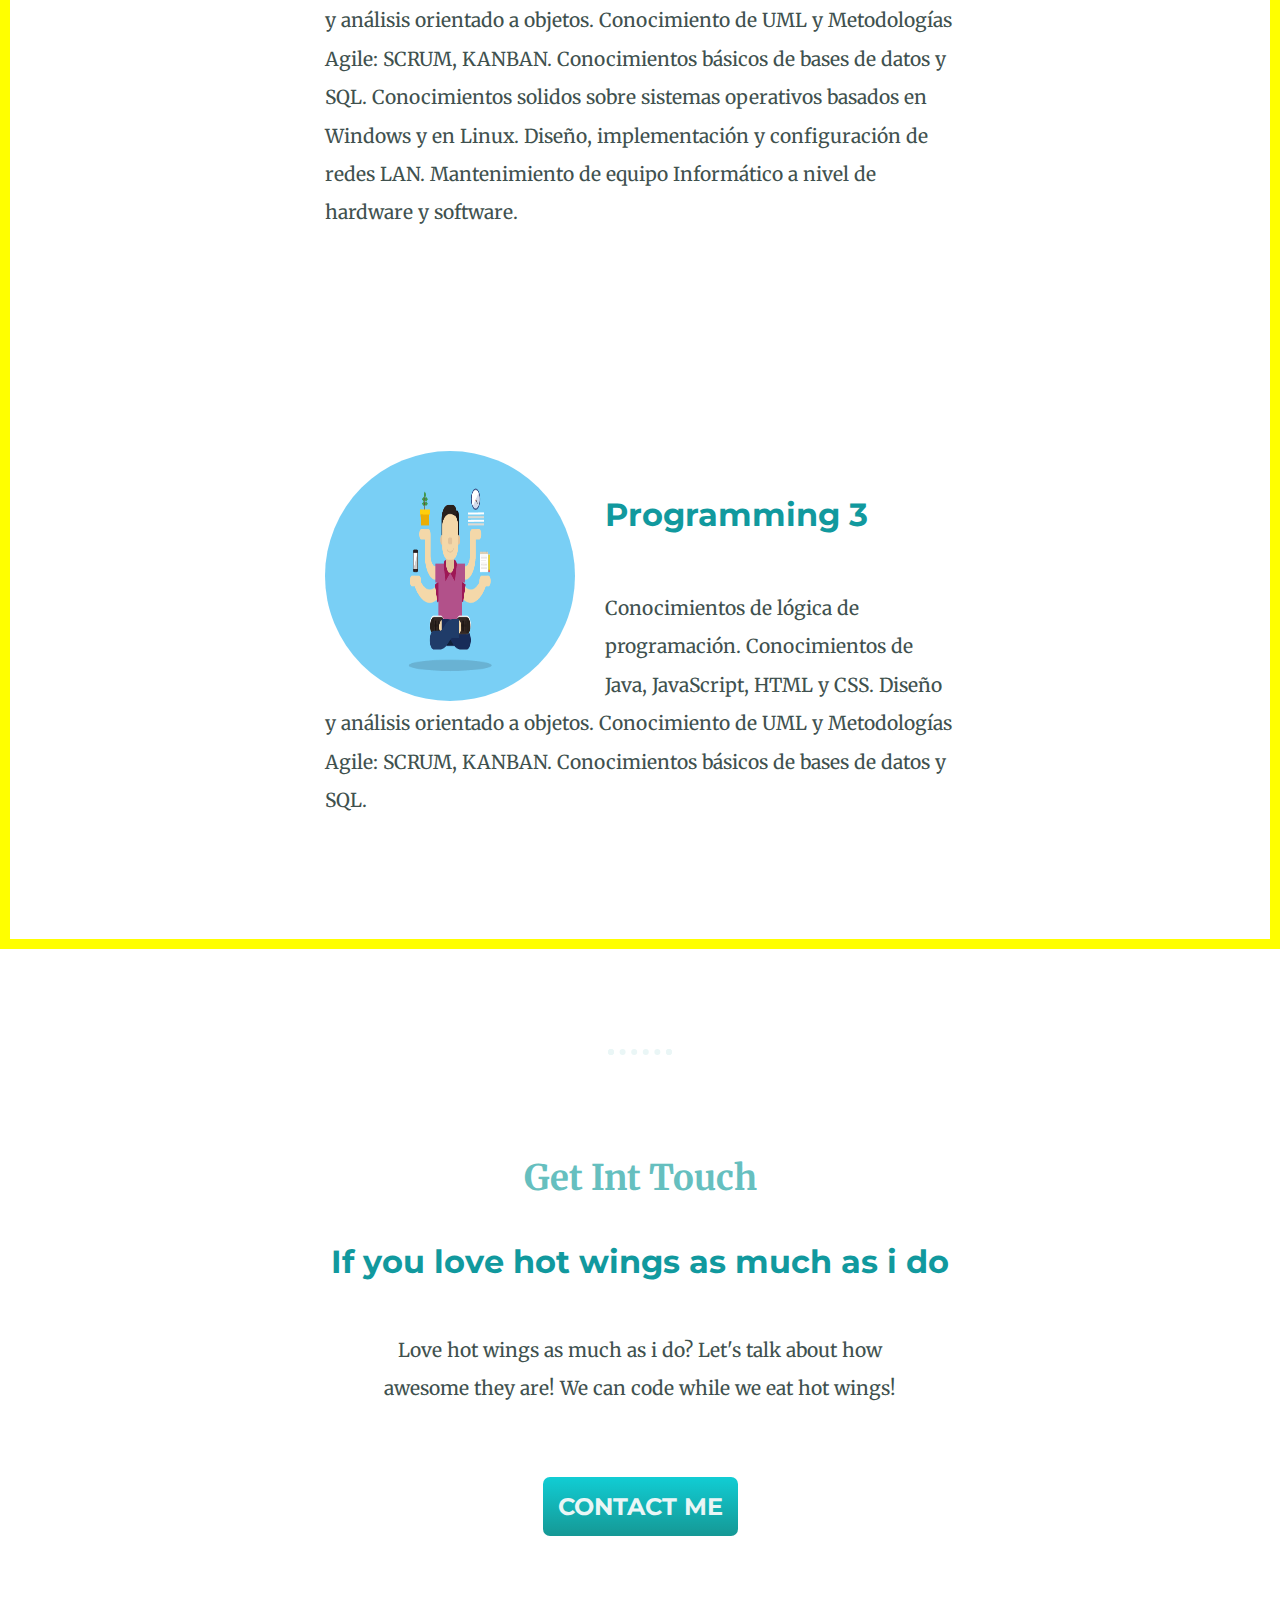
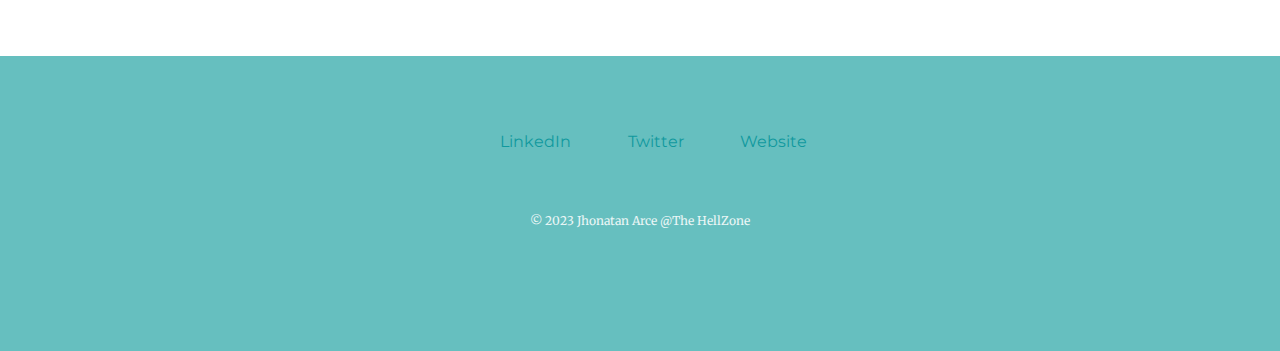
==== commit 0f85d7ec: "Personal Site" ====
--- a/index.html
+++ b/index.html
@@ -59,14 +59,14 @@
 <div class="top-container">
   <h1>I'm Jhonatan.</h1>
   <h2 class="titulo1">a <span class="pro">pro</span>grammer.</h2>
-  <img class="top-cloud" src="img/cloud.png" alt="cloud-image">
-  <img class="bottom-cloud" src="img/cloud.png" alt="cloud-image">
-  <img class="mountain" src="img/mountain.png" alt="mountain-image">
+  <img class="top-cloud" src="/img/cloud.png" alt="cloud-image">
+  <img class="bottom-cloud" src="/img/cloud.png" alt="cloud-image">
+  <img class="mountain" src="/img/mountain.png" alt="mountain-image">
 </div>
 
 <div class="middle-container">
   <div class="profile">
-<img id="profile-pic" alt="Jhonatan's Picture" src="img/jhon.png"/>
+<img id="profile-pic" alt="Jhonatan's Picture" src="/img/jhon.png"/>
     <h2>Hello</h2>
     <p class="intro">I am a web developer, Co-Founder of CAStech Company. I love coffee.
       Graduado de Ing. en Sistemas, con un Master en Dir. Estratégica de Empresas, estoy decidido
@@ -81,7 +81,7 @@
 <div class="skills">
   <h2 id="skillT">My Skills.</h2>
   <div class="skill-row">
-    <img class="skills-img" src="img/skills.gif" alt="skills image">
+    <img class="skills-img" src="/img/skills.gif" alt="skills image">
     <h3>Programming</h3>
     <p>
       Conocimientos de lógica de programación.
@@ -96,7 +96,7 @@
   </div>
 
   <div class="skill-row">
-    <img class="skills-img2" src="img/skills.gif" alt="skills image">
+    <img class="skills-img2" src="./img/skills.gif" alt="skills image">
     <h3>Programming 2</h3>
     <p>
       Conocimientos de lógica de programación.
@@ -111,7 +111,7 @@
    </div>
 
     <div class="skill-row">
-    <img class="skills-img2" src="img/skills.gif" alt="skills image">
+    <img class="skills-img2" src="/img/skills.gif" alt="skills image">
       <h3>Programming 3</h3>
       <p>
       Conocimientos de lógica de programación.
@@ -125,9 +125,13 @@
 </div>
 <hr>
 
-<div class="boton1">
+<div class="contact-me">
+  <h2>Get Int Touch</h2>
+  <h3>If you love hot wings as much as i do</h3>
+  <p class="contact-message">Love hot wings as much as i do? Let's talk about how awesome they are!
+    We can code while we eat hot wings!
+  </p>
 <a href="#" class="BUTTON_VFC">CONTACT ME</a>
-
 </div>
 
 
@@ -135,16 +139,16 @@
 <footer>
   <ul>
     <li>
-      <a href="">LinkedIn</a>
+      <a class="footer-link" href="">LinkedIn</a>
     </li>
     <li>
-      <a href="">Twitter</a>
+      <a class="footer-link" href="">Twitter</a>
     </li>
     <li>
-      <a href="">Website</a>
+      <a class="footer-link" href="">Website</a>
     </li>
   </ul>
-  <p> &copy 2023 Jhonatan Arce @The HellZone</p>
+  <p class="copyright"> &copy 2023 Jhonatan Arce @The HellZone</p>
 </footer>
 </div>
 <!--<div class="middle-container">
--- a/css/style.css
+++ b/css/style.css
@@ -10,17 +10,28 @@
   position: fixed;
   width: 100%;
   clear: both;
+
+  z-index: 9999;
+  margin: 1px 0 0 0;
+  border: 10px;
+  background-color: #E4F9F5;
+}
+
+#items{
+  margin: 0;
   padding: 10px;
-  z-index: 9999;
-  margin: 0;
-  border: solid 10px darksalmon;
-  background-color: #E4F9F5;
 }
 
 .menus{
   text-decoration: none;
   font-size: 1.5rem;
-  margin-left: 10px;
+  margin-left: 0;
+
+}
+
+.menus:hover{
+  background-color: #66BFBF;
+  padding: 10px;
 }
 
 
@@ -75,6 +86,12 @@
 
 a{
   color: #11999E;
+  font-family: 'Montserrat', sans-serif;
+  margin: 10px 20px;
+}
+
+a:hover{
+  color: #EAF6F6;
 }
 
 p{
@@ -86,7 +103,7 @@
 .pie{
   background-color: #66BFBF;
   border: 0;
-  padding: 0;
+  padding: 50px 0 20px;
   position: absolute;
   margin-top: 10px;
   width: 100%;
@@ -136,6 +153,12 @@
   width: 50%;
 }
 
+.copyright{
+color: #EAF6F6;
+  font-size: 0.75rem;
+  padding: 20px 0;
+}
+
 .titulo1{
   font-weight: normal;
 }
@@ -149,18 +172,18 @@
 
 .BUTTON_VFC {
   background: #57C5B6;
-  background-image: -webkit-linear-gradient(top, #57C5B6, #159895);
-  background-image: -moz-linear-gradient(top, #57C5B6, #159895);
-  background-image: -ms-linear-gradient(top, #57C5B6, #159895);
-  background-image: -o-linear-gradient(top, #57C5B6, #159895);
+  background-image: -webkit-linear-gradient(top, #11cdd4, #159895);
+  background-image: -moz-linear-gradient(top, #11cdd4, #159895);
+  background-image: -ms-linear-gradient(top, #11cdd4, #159895);
+  background-image: -o-linear-gradient(top, #11CDD4, #11999E);
 
   -webkit-border-radius: 7px;
   -moz-border-radius: 7px;
   border-radius: 7px;
   color: #EAF6F6;
-  font-family: Helvetica;
+  font-family: 'Montserrat', sans-serif;
   font-size: 1.5em;
-  font-weight: normal;
+  font-weight: bold;
   padding: 15px;
   text-decoration: none;
   display: inline-block;
@@ -171,10 +194,10 @@
 .BUTTON_VFC:hover {
   border: solid #05BFDB 1px;
   background: #1A5F7A;
-  background-image: -webkit-linear-gradient(top, #088395, #57C5B6);
-  background-image: -moz-linear-gradient(top, #088395, #57C5B6);
-  background-image: -ms-linear-gradient(top, #088395, #57C5B6);
-  background-image: -o-linear-gradient(top, #088395, #57C5B6);
+  background-image: -webkit-linear-gradient(top, #30E3CB, #2BC4AD);
+  background-image: -moz-linear-gradient(top, #30E3CB, #2BC4AD);
+  background-image: -ms-linear-gradient(top, #30E3CB, #2BC4AD);
+  background-image: -o-linear-gradient(top, #30E3CB, #2BC4AD);
 
   -webkit-border-radius: 7px;
   -moz-border-radius: 7px;
@@ -244,8 +267,13 @@
 }
 
 
-.boton1{
+.contact-me{
   margin-bottom: 100px;
+}
+
+.contact-message{
+  width: 40%;
+  margin: 40px auto 60px;
 }
 
 
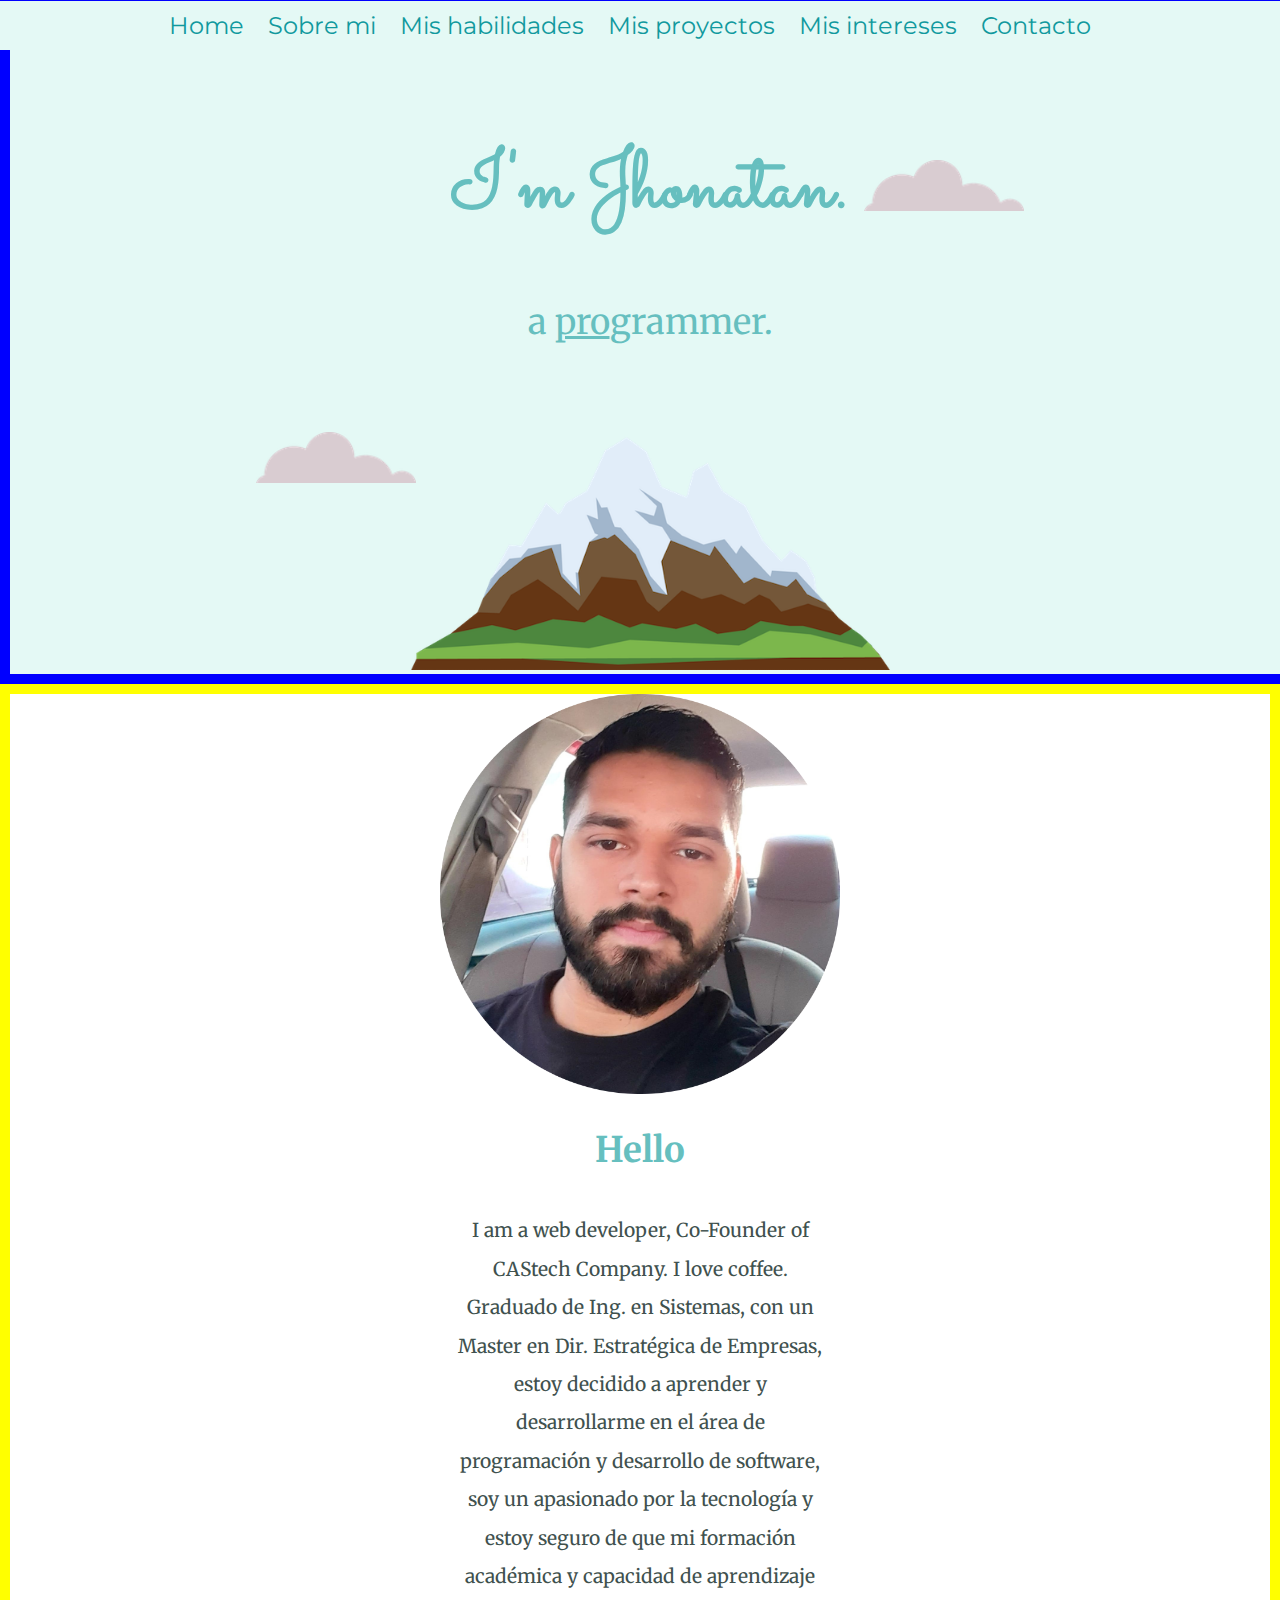
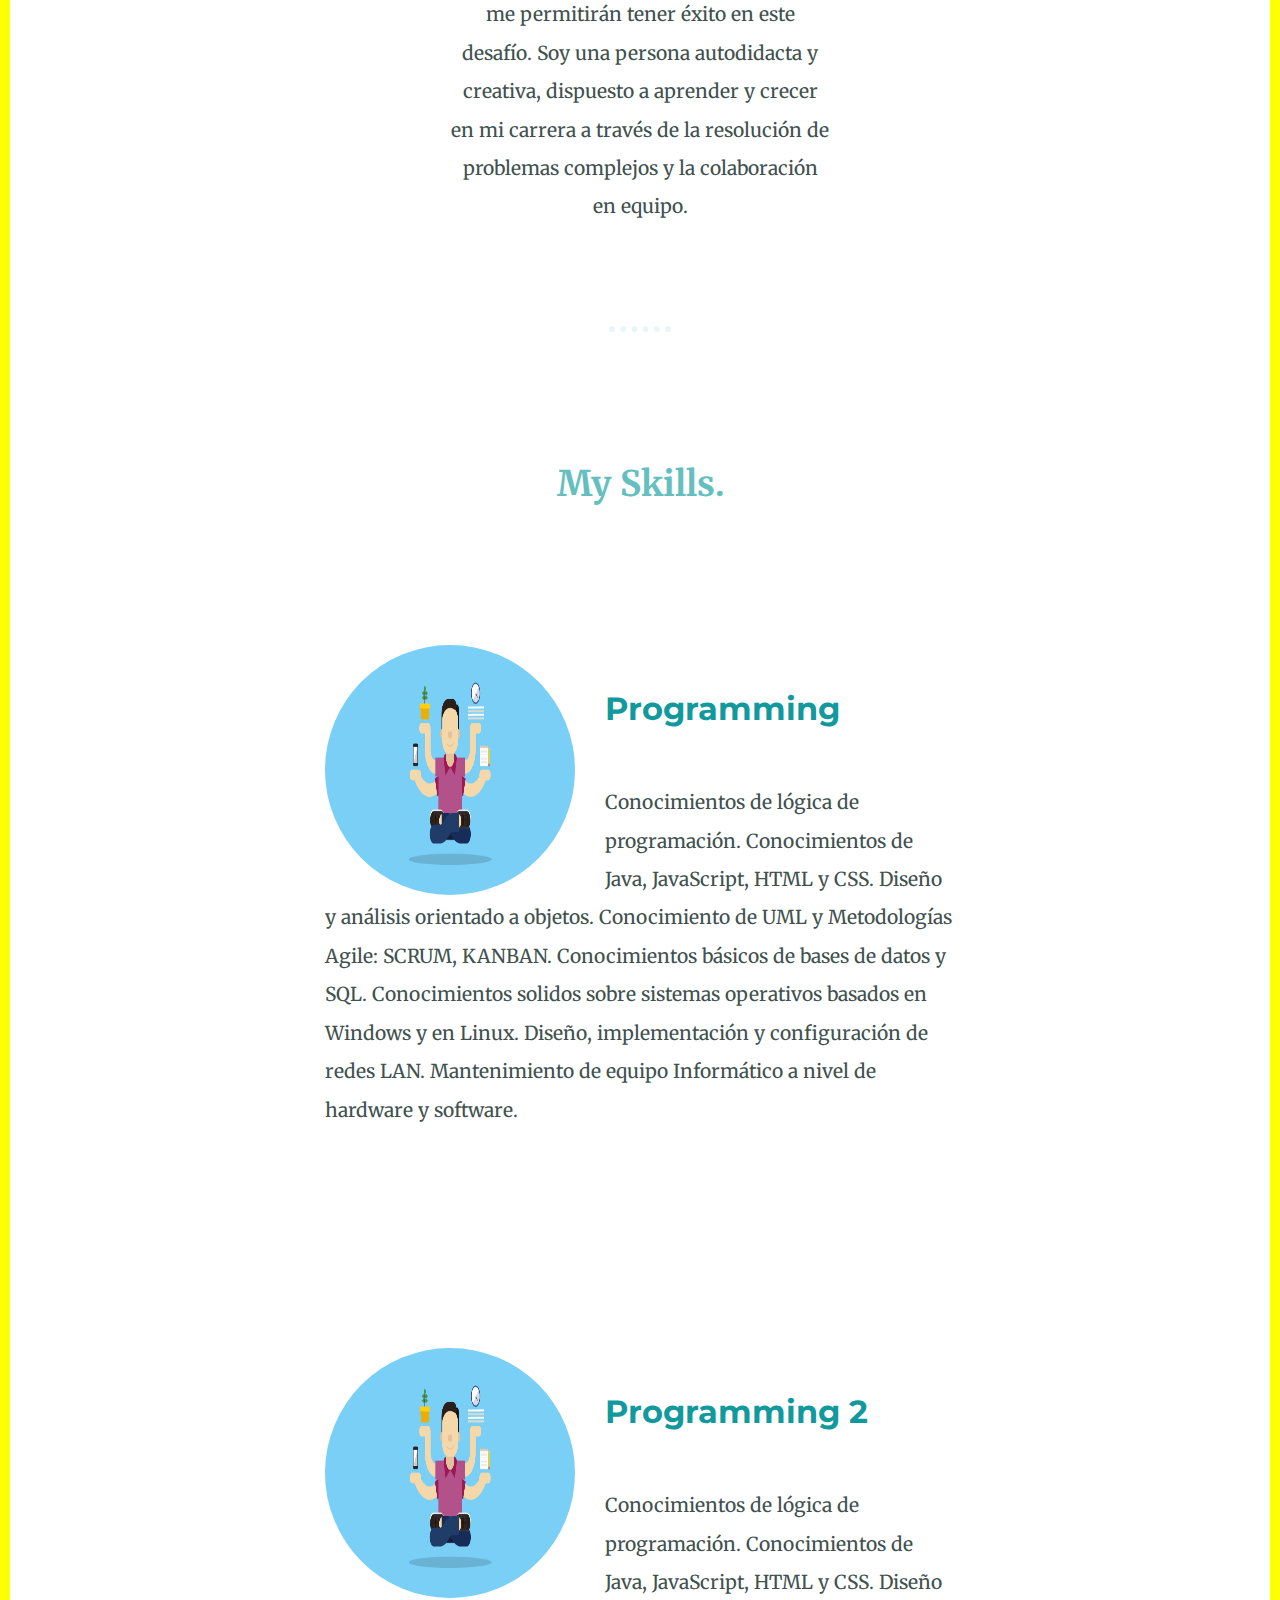
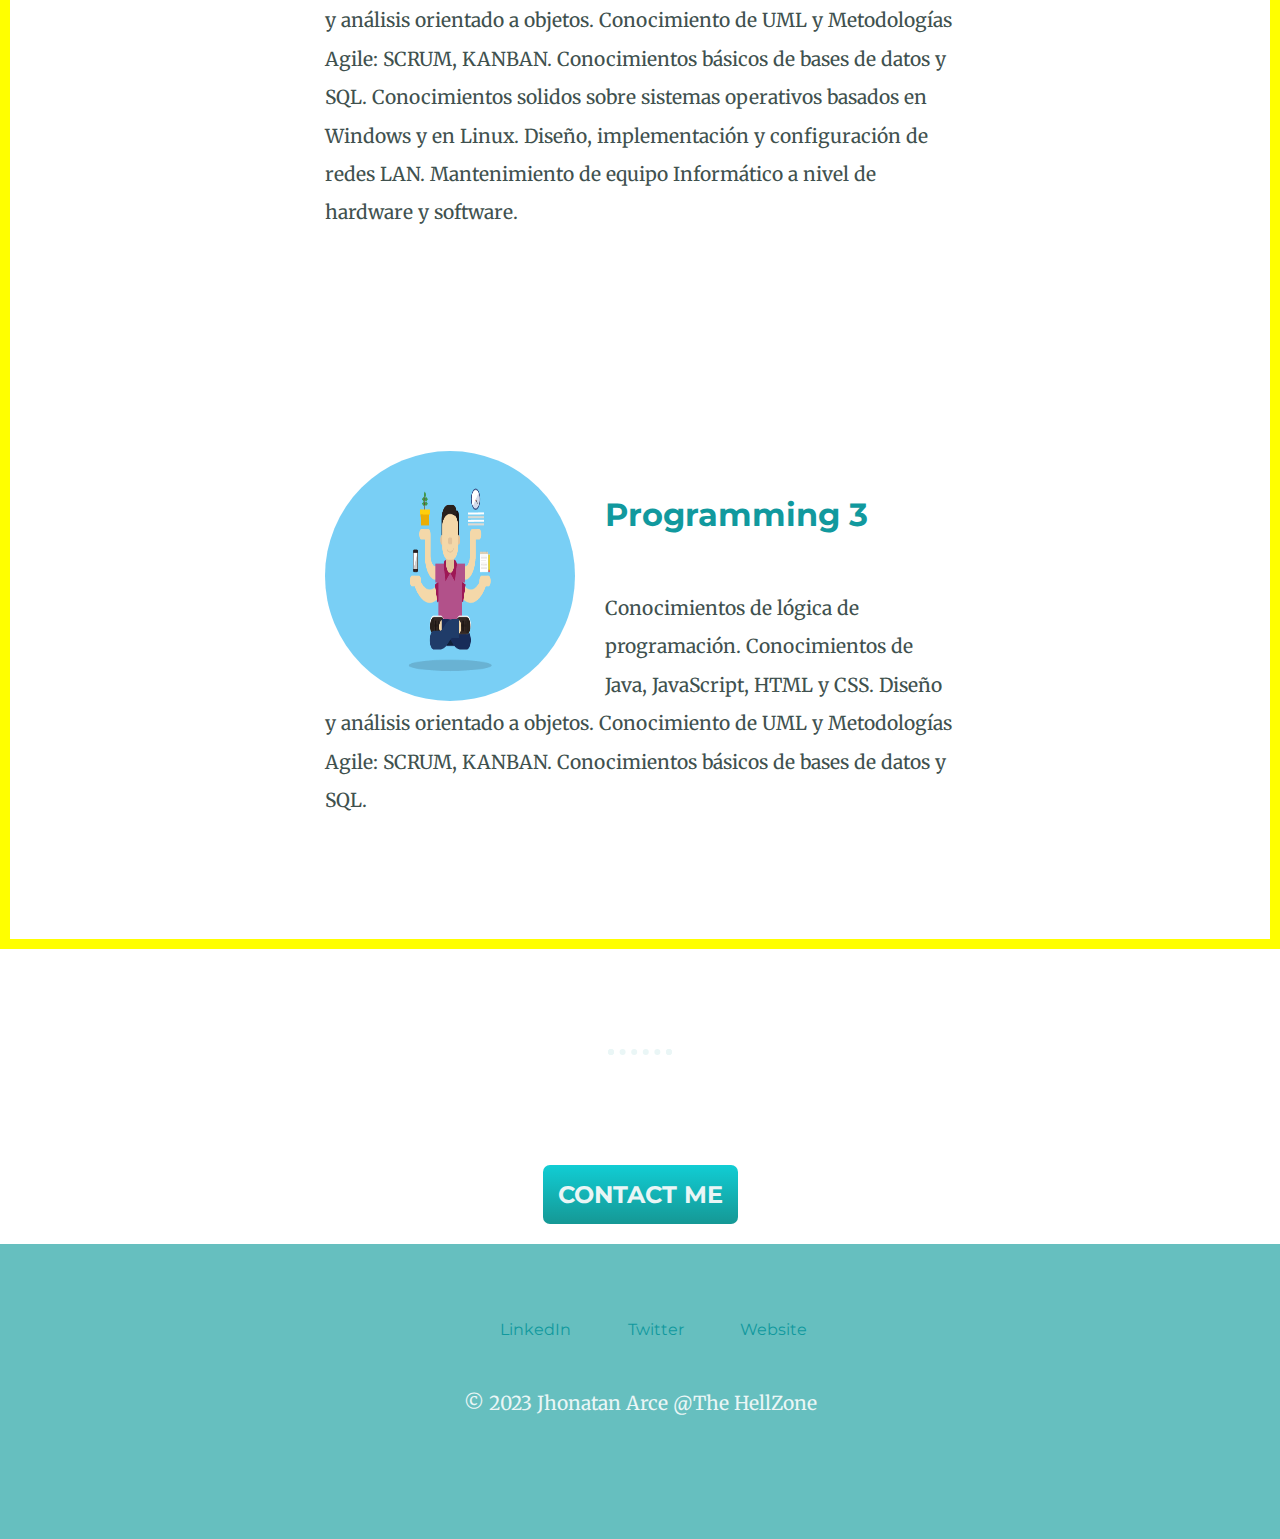
==== commit da901777: "Merge remote-tracking branch 'origin/master'" ====
--- a/index.html
+++ b/index.html
@@ -59,14 +59,14 @@
 <div class="top-container">
   <h1>I'm Jhonatan.</h1>
   <h2 class="titulo1">a <span class="pro">pro</span>grammer.</h2>
-  <img class="top-cloud" src="/img/cloud.png" alt="cloud-image">
-  <img class="bottom-cloud" src="/img/cloud.png" alt="cloud-image">
-  <img class="mountain" src="/img/mountain.png" alt="mountain-image">
+  <img class="top-cloud" src="img/cloud.png" alt="cloud-image">
+  <img class="bottom-cloud" src="img/cloud.png" alt="cloud-image">
+  <img class="mountain" src="img/mountain.png" alt="mountain-image">
 </div>
 
 <div class="middle-container">
   <div class="profile">
-<img id="profile-pic" alt="Jhonatan's Picture" src="/img/jhon.png"/>
+<img id="profile-pic" alt="Jhonatan's Picture" src="img/jhon.png"/>
     <h2>Hello</h2>
     <p class="intro">I am a web developer, Co-Founder of CAStech Company. I love coffee.
       Graduado de Ing. en Sistemas, con un Master en Dir. Estratégica de Empresas, estoy decidido
@@ -81,7 +81,7 @@
 <div class="skills">
   <h2 id="skillT">My Skills.</h2>
   <div class="skill-row">
-    <img class="skills-img" src="/img/skills.gif" alt="skills image">
+    <img class="skills-img" src="img/skills.gif" alt="skills image">
     <h3>Programming</h3>
     <p>
       Conocimientos de lógica de programación.
@@ -96,7 +96,7 @@
   </div>
 
   <div class="skill-row">
-    <img class="skills-img2" src="./img/skills.gif" alt="skills image">
+    <img class="skills-img2" src="img/skills.gif" alt="skills image">
     <h3>Programming 2</h3>
     <p>
       Conocimientos de lógica de programación.
@@ -111,7 +111,7 @@
    </div>
 
     <div class="skill-row">
-    <img class="skills-img2" src="/img/skills.gif" alt="skills image">
+    <img class="skills-img2" src="img/skills.gif" alt="skills image">
       <h3>Programming 3</h3>
       <p>
       Conocimientos de lógica de programación.
@@ -125,13 +125,9 @@
 </div>
 <hr>
 
-<div class="contact-me">
-  <h2>Get Int Touch</h2>
-  <h3>If you love hot wings as much as i do</h3>
-  <p class="contact-message">Love hot wings as much as i do? Let's talk about how awesome they are!
-    We can code while we eat hot wings!
-  </p>
+<div class="boton1">
 <a href="#" class="BUTTON_VFC">CONTACT ME</a>
+
 </div>
 
 
@@ -139,16 +135,16 @@
 <footer>
   <ul>
     <li>
-      <a class="footer-link" href="">LinkedIn</a>
+      <a href="">LinkedIn</a>
     </li>
     <li>
-      <a class="footer-link" href="">Twitter</a>
+      <a href="">Twitter</a>
     </li>
     <li>
-      <a class="footer-link" href="">Website</a>
+      <a href="">Website</a>
     </li>
   </ul>
-  <p class="copyright"> &copy 2023 Jhonatan Arce @The HellZone</p>
+  <p> &copy 2023 Jhonatan Arce @The HellZone</p>
 </footer>
 </div>
 <!--<div class="middle-container">
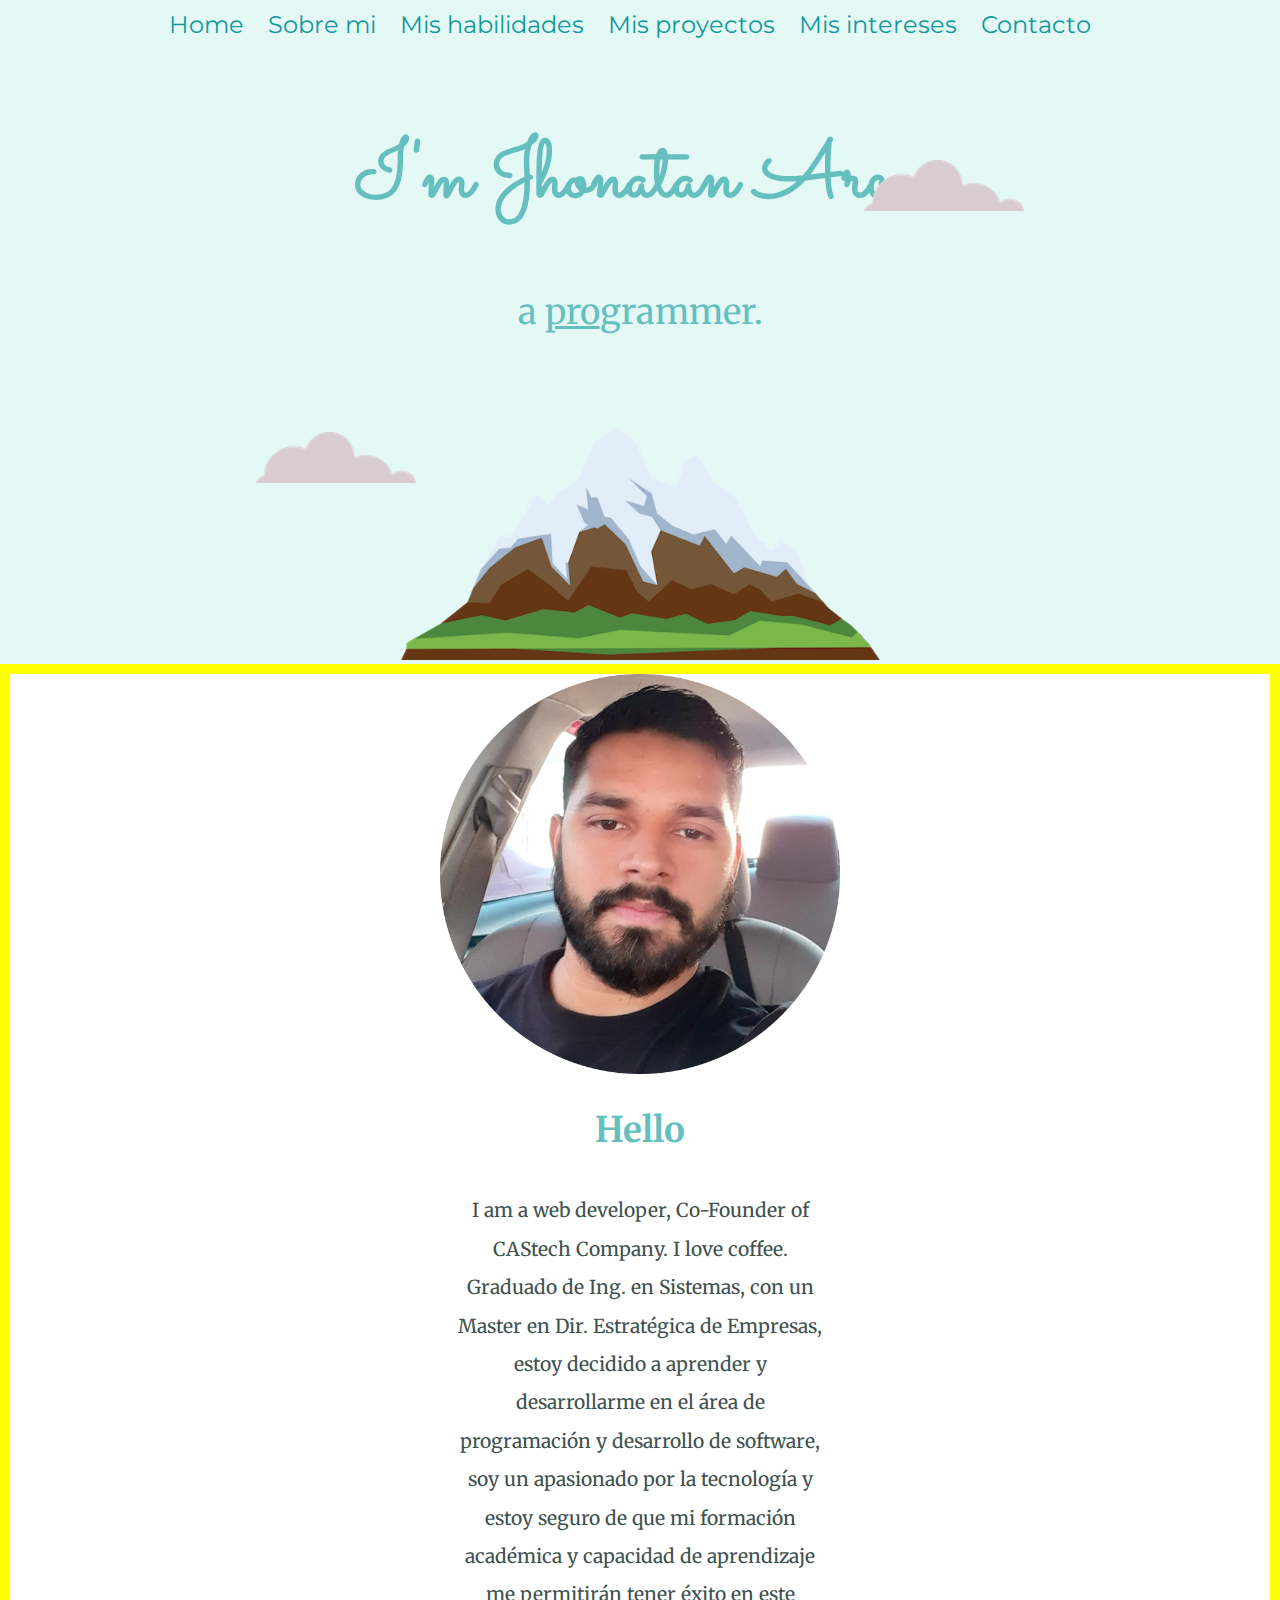
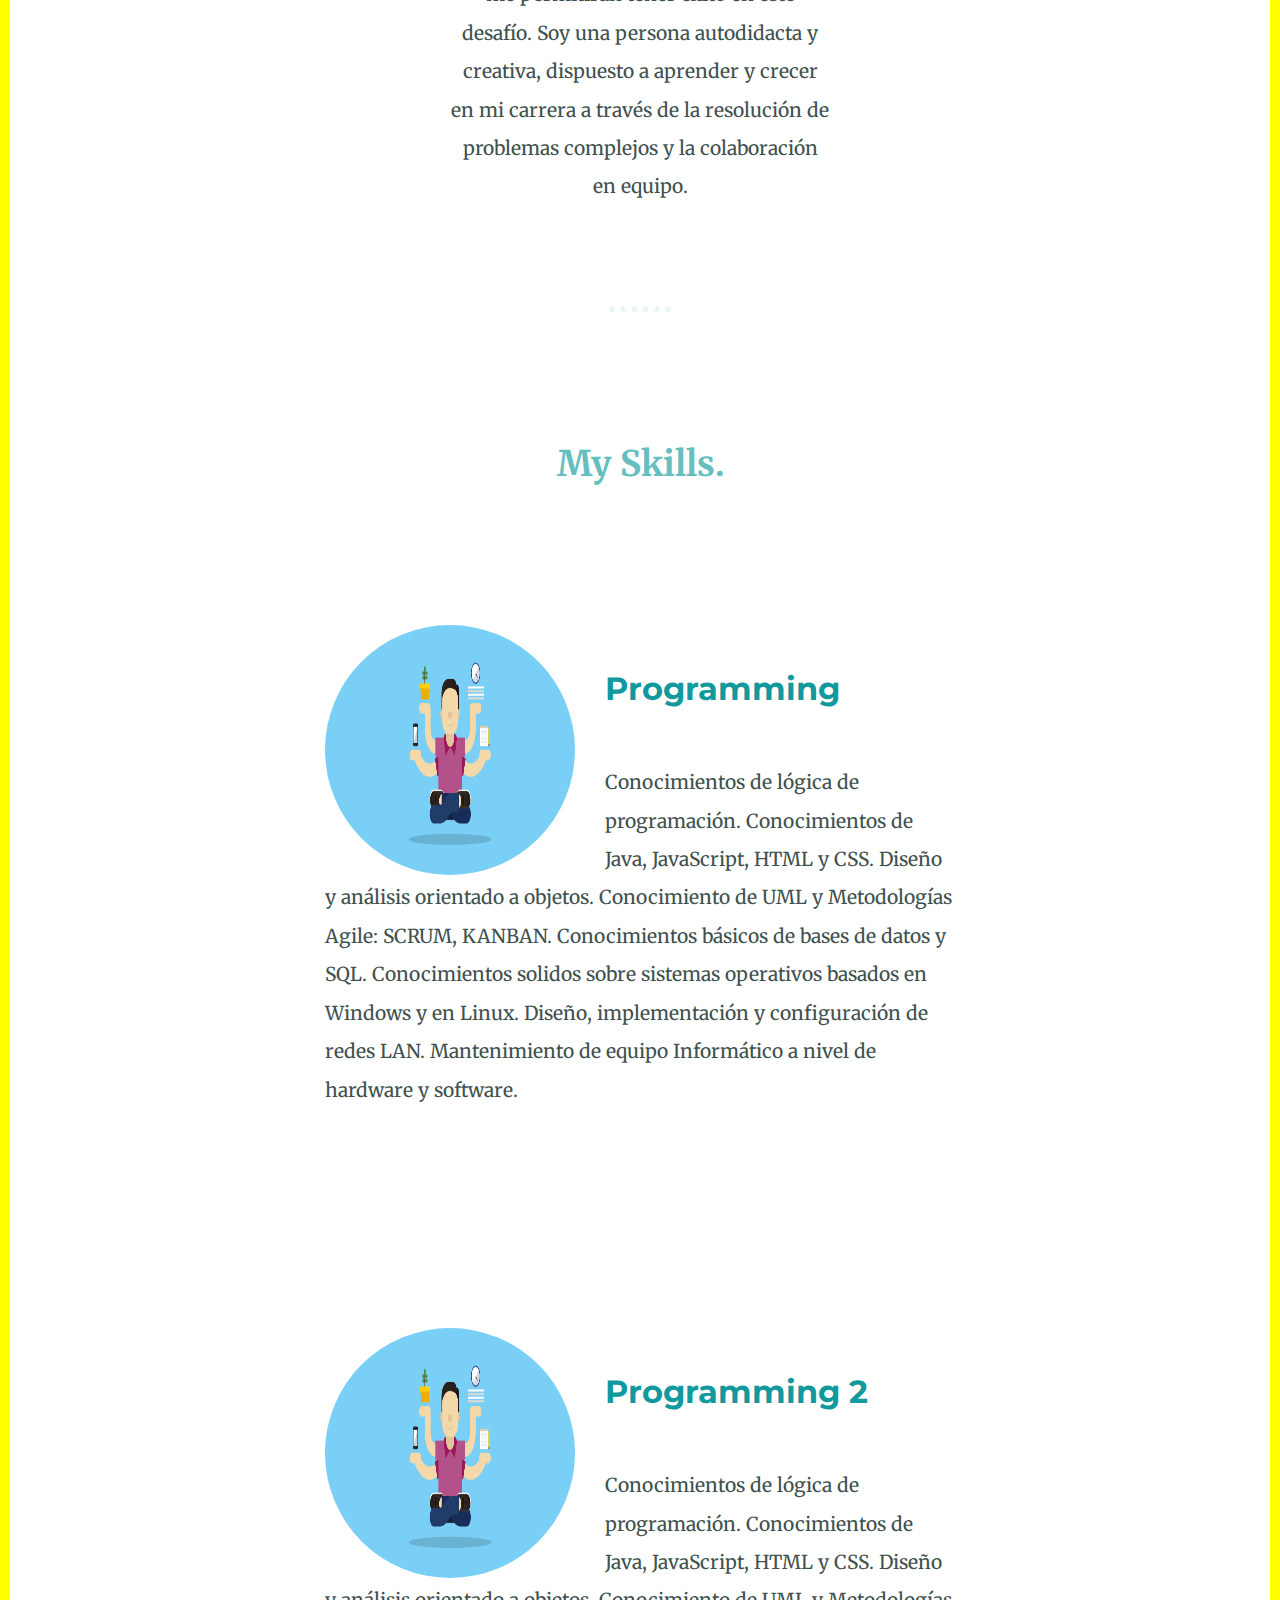
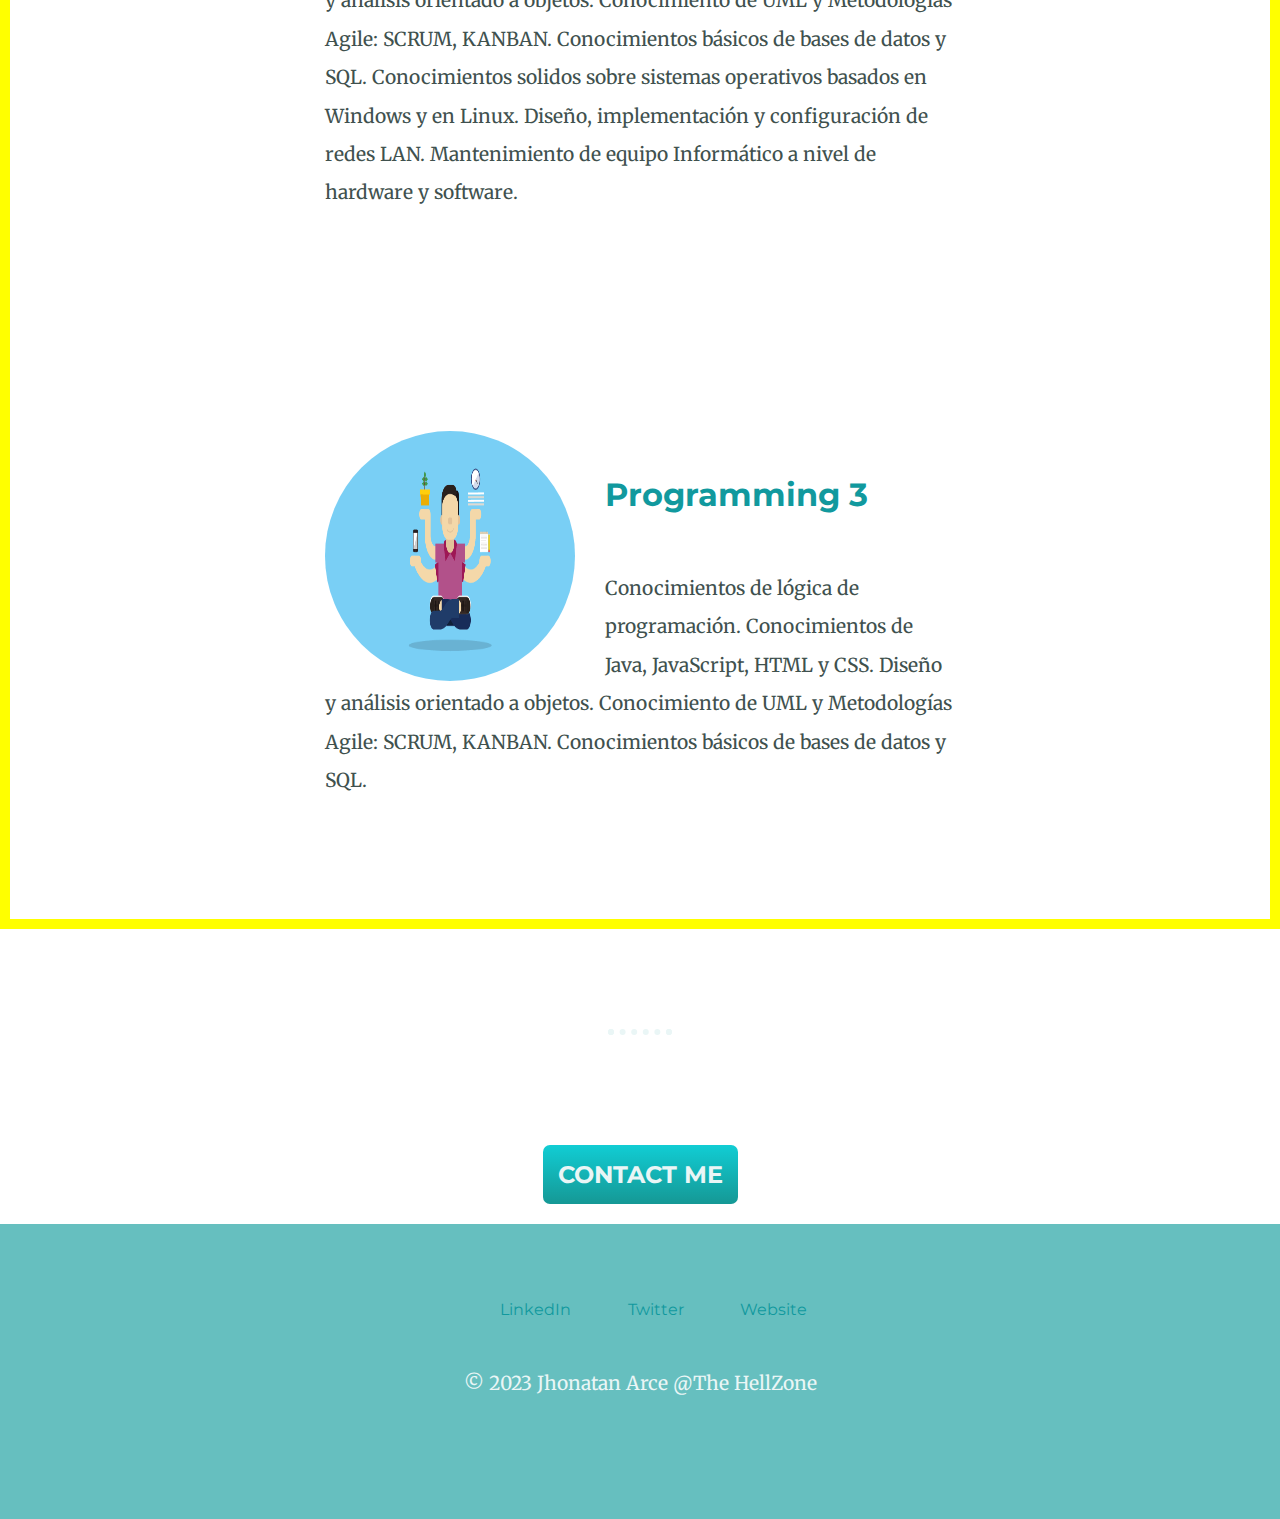
==== commit 64eabec8: "Merge remote-tracking branch 'origin/master'" ====
--- a/index.html
+++ b/index.html
@@ -57,7 +57,7 @@
   </section>
 </header>
 <div class="top-container">
-  <h1>I'm Jhonatan.</h1>
+  <h1>I'm Jhonatan Arce.</h1>
   <h2 class="titulo1">a <span class="pro">pro</span>grammer.</h2>
   <img class="top-cloud" src="img/cloud.png" alt="cloud-image">
   <img class="bottom-cloud" src="img/cloud.png" alt="cloud-image">
--- a/css/style.css
+++ b/css/style.css
@@ -6,13 +6,23 @@
   font-family: 'Merriweather', serif;
 }
 
+p::selection {
+color: #FAF8F1;
+  background-color: #D9ACF5;
+}
+
+h1::selection {
+
+  background-color: hotpink;
+}
+
 nav{
   position: fixed;
   width: 100%;
   clear: both;
 
   z-index: 9999;
-  margin: 1px 0 0 0;
+  margin: 0 0 0 0;
   border: 10px;
   background-color: #E4F9F5;
 }
@@ -32,12 +42,13 @@
 .menus:hover{
   background-color: #66BFBF;
   padding: 10px;
+  border-radius: 50px;
 }
 
 
 .top-container{
   background-color: #E4F9F5;
-  border: solid blue 10px;
+  border: 10px;
   width: 100%;
   margin-top: 0;
   padding-top: 100px;
